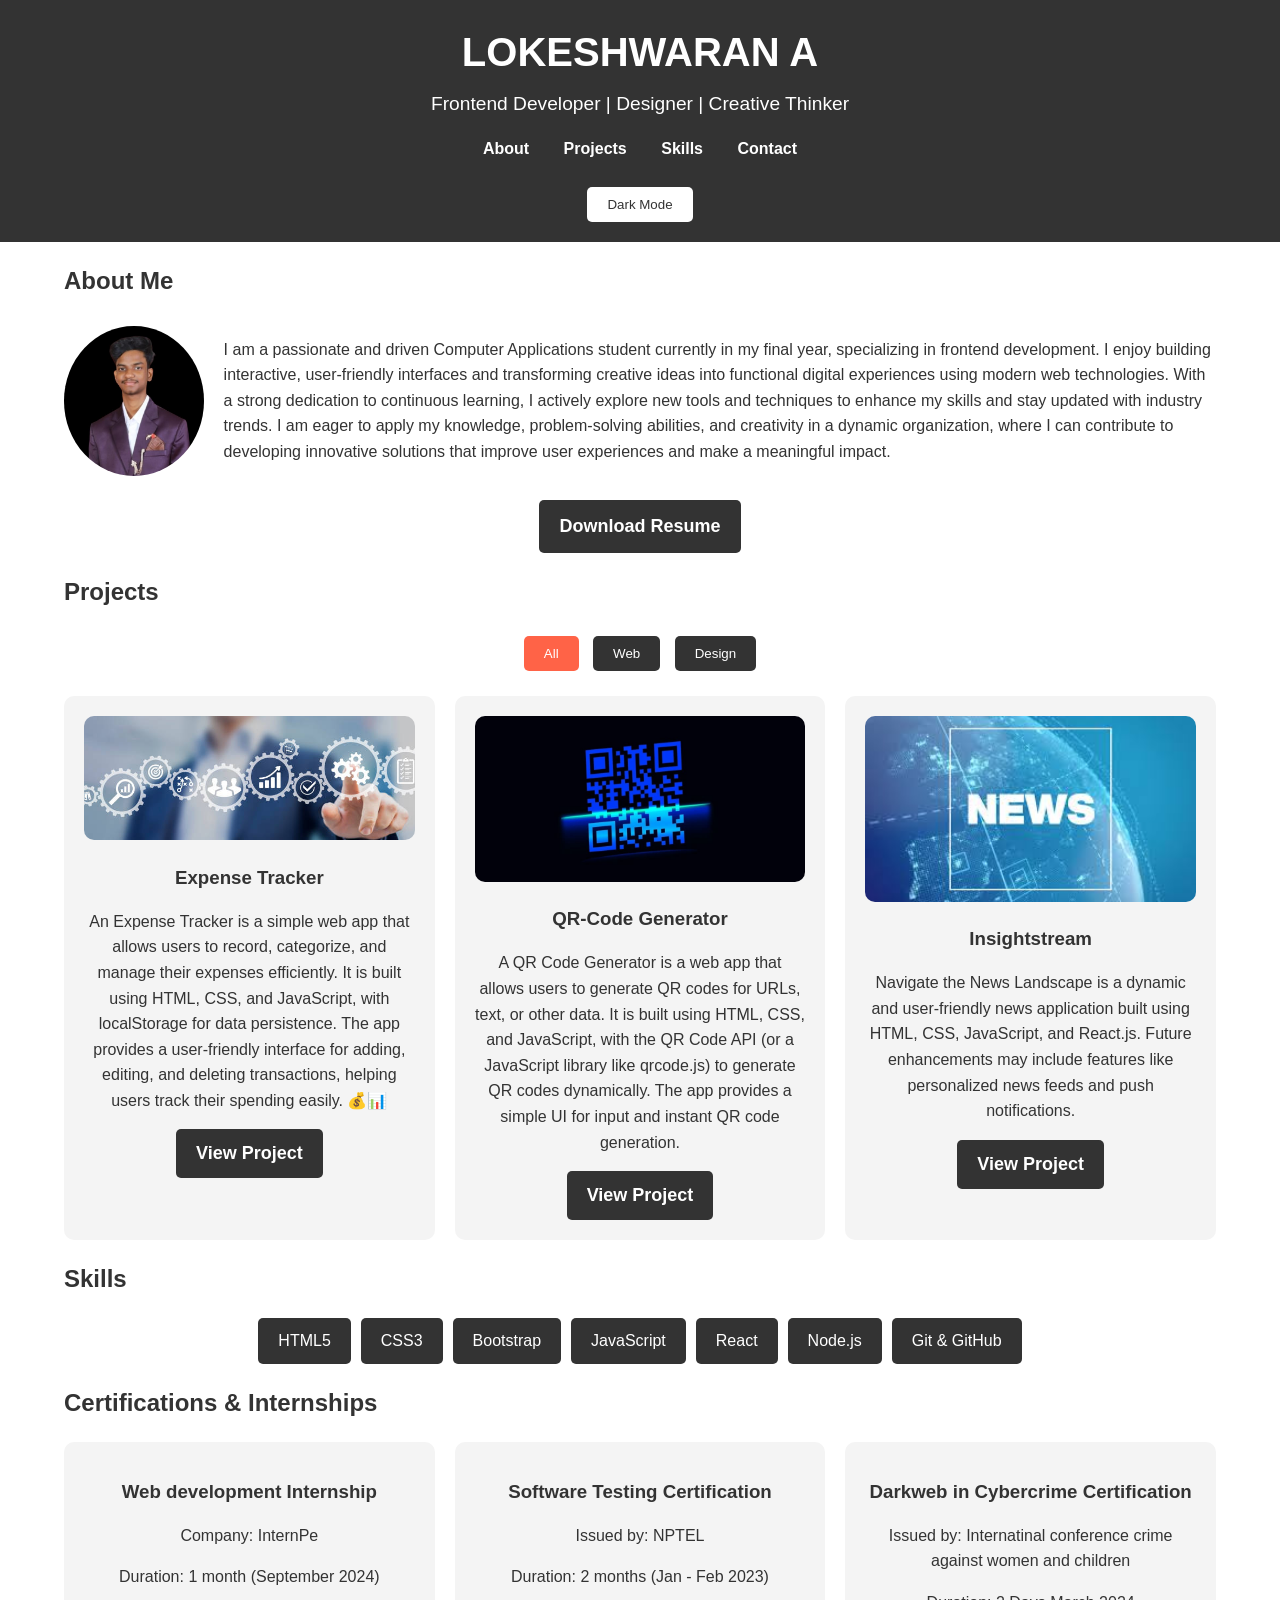
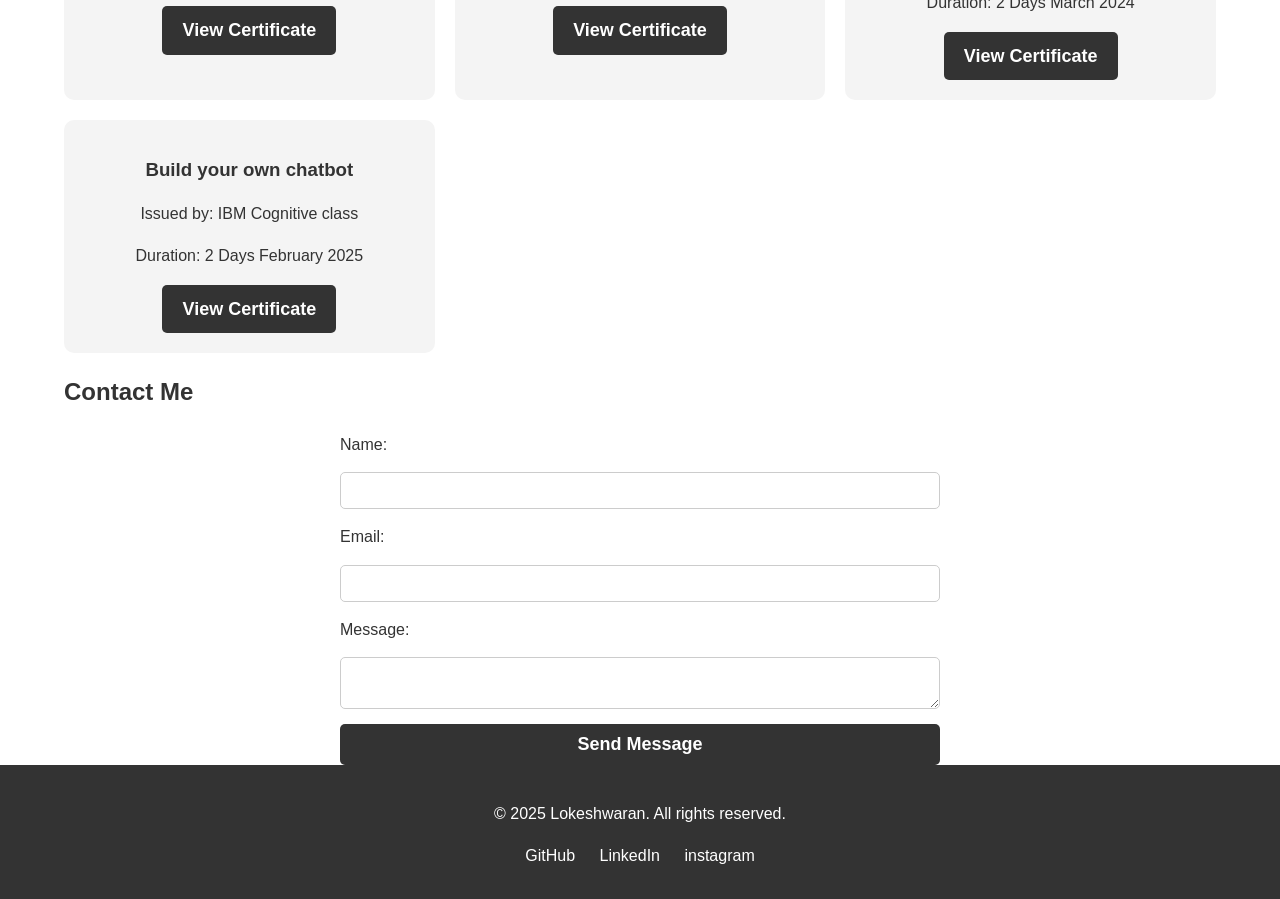
==== personal portfolio/index.html @ 27ce7e11 "Add files via upload" ====
<!DOCTYPE html>
<html lang="en">
<head>
  <meta charset="UTF-8">
  <meta name="viewport" content="width=device-width, initial-scale=1.0">
  <meta name="description" content="Your Name - Web Developer Portfolio">
  <meta name="keywords" content="web developer, portfolio, HTML, CSS, JavaScript">
  <meta name="author" content="Your Name">
  <title>Lokeshwaran - Portfolio</title>
  <link rel="icon" type="image/x-icon" href="assets/images/favicon.png">
  <link rel="stylesheet" href="style.css">
</head>
<body>
  <!-- Skip Navigation Link -->
  <a href="#main" class="skip-link">Skip to Main Content</a>

  <!-- Header -->
  <header role="banner">
    <div class="container">
      <h1>LOKESHWARAN A</h1>
      <p class="pas">Frontend Developer | Designer | Creative Thinker</p>
      <nav role="navigation" aria-label="Main Navigation">
        <ul>
          <li><a href="#about">About</a></li>
          <li><a href="#projects">Projects</a></li>
          <li><a href="#skills">Skills</a></li>
          <li><a href="#contact">Contact</a></li>
        </ul>
      </nav>
      <button id="theme-toggle">Dark Mode</button>
    </div>
  </header>

  <!-- Main Content -->
  <main id="main" role="main">
    <!-- About Section -->
    <section id="about" aria-labelledby="about-heading">
      <div class="container">
        <h2 id="about-heading">About Me</h2>
        <div class="about-content">
          <img src="assets/images/profile.jpg" alt="Profile  Picture" class="profile-img">
          <p>
            I am a passionate and driven Computer Applications student currently in my final year, specializing in frontend development. 
            I enjoy building interactive, user-friendly interfaces and transforming creative ideas into functional digital experiences using modern web technologies.
             With a strong dedication to continuous learning, I actively explore new tools and techniques to enhance my skills and stay updated with industry trends. I am eager to apply my knowledge, problem-solving abilities, and creativity in a dynamic organization, where I can contribute to developing innovative solutions that improve user experiences and make a meaningful impact.
          </p>
        </div>
      </div>
    </section>

    <!-- Resume Button -->
    <div class="resume-button">
      <a href="assets/pdf/Lokeshwaran__Fresher.pdf" download="Your_Resume.pdf" class="btn">Download Resume</a>
  </div>

    <!-- Projects Section -->
    <section id="projects" aria-labelledby="projects-heading">
      <div class="container">
        <h2 id="projects-heading">Projects</h2>
        <div class="filter-buttons">
          <button data-filter="all" class="active">All</button>
          <button data-filter="web">Web</button>
          <button data-filter="design">Design</button>
        </div>
        <div class="project-grid">
          <article class="project-card" data-category="web">
            <img src="assets/images/project1.jpg" alt="Project 1 Screenshot">
            <h3>Expense Tracker</h3>
            <p>An Expense Tracker is a simple web app that allows users to record, categorize, and manage their expenses efficiently. It is built using HTML, CSS, and JavaScript, with localStorage for data persistence. 
                The app provides a user-friendly interface for adding, editing, and deleting transactions, helping users track their spending easily. 💰📊</p>
            <a href="https://ex2pensetracker.netlify.app/" class="btn">View Project</a>
          </article>
          <article class="project-card" data-category="design">
            <img src="assets/images/project2.jpg" alt="Project 2 Screenshot">
            <h3>QR-Code Generator</h3>
            <p>A QR Code Generator is a web app that allows users to generate QR codes for URLs, text, or other data. It is built using HTML, CSS, and JavaScript, with the QR Code API (or a JavaScript library like qrcode.js) to generate QR codes dynamically. 
                The app provides a simple UI for input and instant QR code generation.</p>
            <a href="https://qr3codegenerator.netlify.app/" class="btn">View Project</a>
          </article>
          <article class="project-card" data-category="design">
            <img src="assets/images/project3.jpg" alt="Project 3 Screenshot">
            <h3>Insightstream</h3>
            <p>Navigate the News Landscape is a dynamic and user-friendly news application built using HTML, CSS, JavaScript, and React.js.
              Future enhancements may include features like personalized news feeds and push notifications.</p>
            <a href="https://global3news.netlify.app/" class="btn">View Project</a>
          </article>
          <!-- Add more project cards -->
        </div>
      </div>
    </section>

    <!-- Skills Section -->
    <section id="skills" aria-labelledby="skills-heading">
      <div class="container">
        <h2 id="skills-heading">Skills</h2>
        <ul class="skills-list">
          <li>HTML5</li>
          <li>CSS3</li>
          <li>Bootstrap</li>
          <li>JavaScript</li>
          <li>React</li>
          <li>Node.js</li>
          <li>Git & GitHub</li>
        </ul>
      </div>
    </section>

    <!-- Certifications Section -->
    <section id="certifications" aria-labelledby="certifications-heading">
      <div class="container">
        <h2 id="certifications-heading">Certifications & Internships</h2>
        <div class="certifications-grid">
          <div class="certification-card">
            <h3>Web development Internship</h3>
            <p>Company: InternPe</p>
            <p>Duration: 1 month (September 2024)</p>
            <a href="assets/images/intern.jpg" class="btn">View Certificate</a>
          </div>
          <div class="certification-card">
            <h3>Software Testing Certification</h3>
            <p>Issued by: NPTEL </p>
            <p>Duration: 2 months (Jan - Feb 2023)</p>
            <a href="assets/images/nptel.jpg" class="btn">View Certificate</a>
          </div>
          <div class="certification-card">
            <h3>Darkweb in Cybercrime Certification</h3>
            <p>Issued by: Internatinal conference crime against women and children </p>
            <p>Duration: 2 Days March 2024</p>
            <a href="assets/images/conference.jpg" class="btn">View Certificate</a>
          </div>
          <div class="certification-card">
            <h3>Build your own chatbot</h3>
            <p>Issued by: IBM Cognitive class </p>
            <p>Duration: 2 Days February 2025</p>
            <a href="assets/images/ibm.jpg" class="btn">View Certificate</a>
          </div>
           <!-- Add more certification/internship cards -->
        </div>
      </div>
    </section>

    <!-- Contact Section -->
    <section id="contact" aria-labelledby="contact-heading">
      <div class="container">
        <h2 id="contact-heading">Contact Me</h2>
        <form id="contact-form" aria-labelledby="contact-form-heading" action="https://formspree.io/f/mqaeykad" method="post">
          <label for="name">Name:</label>
          <input type="text" id="name" name="name" aria-required="true" required>
          
          <label for="email">Email:</label>
          <input type="email" id="email" name="email" aria-required="true" required>
          
          <label for="message">Message:</label>
          <textarea id="message" name="message" aria-required="true" required></textarea>
          
          <button type="submit" class="btn">Send Message</button>
        </form>
        <div aria-live="polite" id="form-message"></div>
      </div>
    </section>
  </main>

  <!-- Footer -->
  <footer role="contentinfo">
    <div class="container">
      <p>&copy; 2025 Lokeshwaran. All rights reserved.</p>
      <ul class="social-links">
        <li><a href="https://github.com/Loke-1402/Projects" target="_blank" aria-label="GitHub">GitHub</a></li>
        <li><a href="https://www.linkedin.com/in/lokeshwaran-a-011b98288" target="_blank" aria-label="LinkedIn">LinkedIn</a></li>
        <li><a href="https://www.instagram.com/.loke..1402._?utm_source=qr&igsh=MWc1ZHZyeHVxN2luZw==" target="_blank" aria-label="Instagram">instagram</a></li>
      </ul>
    </div>
  </footer>

  <script src="script.js"></script>
</body>
</html>
---- personal portfolio/style.css ----
/* General Styles */
body {
    font-family: 'Arial', sans-serif;
    line-height: 1.6;
    margin: 0;
    padding: 0;
    color: #333;
    user-select: none;
    background-color: #fff;
  }

  .pas:hover{
    color:#ff6347;

  }
/* Filter Buttons */
.filter-buttons {
  text-align: center;
  margin-bottom: 20px;
}

.filter-buttons button {
  background: #333;
  color: #fff;
  border: none;
  padding: 10px 20px;
  margin: 5px;
  border-radius: 5px;
  cursor: pointer;
  transition: background 0.3s ease, transform 0.3s ease;
}

.filter-buttons button.active {
  background: #ff6347; /* Active button color */
}

.filter-buttons button:hover {
  background: #ff6347; /* Hover color */
  transform: translateY(-2px); /* Lift effect on hover */
}

.filter-buttons button:focus {
  outline: none;
  box-shadow: 0 0 0 3px rgba(255, 99, 71, 0.5); /* Focus outline */
}  
  .container {
    width: 90%;
    max-width: 1200px;
    margin: 0 auto;
  }
  
  /* Skip Navigation Link */
  .skip-link {
    position: absolute;
    top: -40px;
    left: 0;
    background: #333;
    color: #fff;
    padding: 8px;
    z-index: 100;
    transition: top 0.3s ease;
  }
  
  .skip-link:focus {
    top: 0;
  }
  
  /* Header */
  header {
    background: #333;
    color: #fff;
    padding: 20px 0;
    text-align: center;
  }
  
  header h1 {
    margin: 0;
    font-size: 2.5rem;
  }
  
  header p {
    margin: 5px 0;
    font-size: 1.2rem;
  }
  
  header nav ul {
    list-style: none;
    padding: 0;
  }
  
  header nav ul li {
    display: inline;
    margin: 0 15px;
  }
  
  header nav ul li a {
    color: #fff;
    text-decoration: none;
    font-weight: bold;
    transition: color 0.3s ease;
  }
  
  header nav ul li a:hover {
    color: #ff6347; /* Tomato color */
  }
  
  /* Dark Mode Toggle Button */
  #theme-toggle {
    background: #fff;
    color: #333;
    border: none;
    padding: 10px 20px;
    margin-top: 10px;
    border-radius: 5px;
    cursor: pointer;
    transition: background 0.3s ease, color 0.3s ease;
  }
  
  #theme-toggle:hover {
    background: #ff6347;
    color: #fff;
  }
  
  /* Sections */
  .section {
    padding: 60px 0;
  }
  
  .section h2 {
    text-align: center;
    margin-bottom: 40px;
    font-size: 2rem;
  }
  
  /* About Section */
  .about-content {
    display: flex;
    align-items: center;
    gap: 20px;
  }

  #about-heading:hover{
    color: #ff6347;
  }
  
  .profile-img {
    width: 150px;
    height: 150px;
    border-radius: 50%;
    object-fit: cover;
    transition: transform 0.3s ease;
  }
  
  .profile-img:hover {
    transform: scale(1.1); /* Zoom effect on hover */
  }

  /* Resume Button Styling */
.resume-button {
  text-align: center;
  margin-top: 20px;
}

.btn {
  display: inline-block;
  padding: 12px 20px;
  font-size: 18px;
  color: white;
  background: #333;
  text-decoration: none;
  border-radius: 5px;
  transition: 0.3s;
  font-weight: bold;
}

.btn:hover {
  background: #ff6347;
}

  /* Projects Section */
  .project-grid {
    display: grid;
    grid-template-columns: repeat(auto-fit, minmax(300px, 1fr));
    gap: 20px;
  }
  
  #projects-heading:hover{
    color: #ff6347;
  }
  .project-card {
    background: #f4f4f4;
    padding: 20px;
    border-radius: 10px;
    text-align: center;
    transition: transform 0.3s ease, box-shadow 0.3s ease;
  }
  
  .project-card:hover {
    transform: translateY(-10px); /* Lift effect on hover */
    box-shadow: 0 10px 20px rgba(0, 0, 0, 0.1);
  }
  
  .project-card img {
    width: 100%;
    border-radius: 10px;
  }
  
  .project-card h3 {
    margin: 15px 0;
  }
  
  .project-card .btn {
    display: inline-block;
    padding: 10px 20px;
    background: #333;
    color: #ffffff;
    text-decoration: none;
    border-radius: 5px;
    transition: background 0.3s ease;
  }
  
  .project-card .btn:hover {
    background: #ff6347; /* Tomato color */
  }

  /* Skills Section */
  .skills-list {
    list-style: none;
    padding: 0;
    display: flex;
    justify-content: center;
    flex-wrap: wrap;
    gap: 10px;
  }
  
  #skills-heading:hover{
    color: #ff6347;
  }
  
  .skills-list li {
    background: #333;
    color: #fff;
    padding: 10px 20px;
    border-radius: 5px;
    transition: background 0.3s ease;
  }
  
  .skills-list li:hover {
    background: #ff6347; /* Tomato color */
  }
  
/* Certifications Section */
.certifications-grid {
  display: grid;
  grid-template-columns: repeat(auto-fit, minmax(300px, 1fr));
  gap: 20px;
}

.certification-card {
  background: #f4f4f4;
  padding: 20px;
  border-radius: 10px;
  text-align: center;
  transition: transform 0.3s ease, box-shadow 0.3s ease;
}

.certification-card:hover {
  transform: translateY(-10px); /* Lift effect on hover */
  box-shadow: 0 10px 20px rgba(0, 0, 0, 0.1);
}

#certifications-heading:hover{
  color: #ff6347;
}

.certification-card h3 {
  margin: 15px 0;
}

.certification-card .btn {
  display: inline-block;
  padding: 10px 20px;
  background: #333;
  color: #ffffff;
  text-decoration: none;
  border-radius: 5px;
  transition: background 0.3s ease;
}

.certification-card .btn:hover {
  background: #ff6347; /* Tomato color */
}

  /* Contact Section */
  #contact-form {
    display: flex;
    flex-direction: column;
    gap: 15px;
    max-width: 600px;
    margin: 0 auto;
  }
  
  #contact-heading:hover{
    color: #ff6347;
  }

  #contact-form input,
  #contact-form textarea {
    padding: 10px;
    border: 1px solid #ccc;
    border-radius: 5px;
    transition: border-color 0.3s ease;
  }
  
  #contact-form input:focus,
  #contact-form textarea:focus {
    border-color: #ff6347; /* Tomato color */
    outline: none;
  }
  
  #contact-form button {
    background: #333;
    color: #fff;
    border: none;
    padding: 10px 20px;
    border-radius: 5px;
    cursor: pointer;
    transition: background 0.3s ease;
  }
  
  #contact-form button:hover {
    background: #ff6347; /* Tomato color */
  }
  
  /* Footer */
  footer {
    background: #333;
    color: #fff;
    text-align: center;
    padding: 20px 0;
  }
  
  footer .social-links {
    list-style: none;
    padding: 0;
    margin: 10px 0;
  }
  
  footer .social-links li {
    display: inline;
    margin: 0 10px;
  }
  
  footer .social-links li a {
    color: #fff;
    text-decoration: none;
    transition: color 0.3s ease;
  }
  
  footer .social-links li a:hover {
    color: #ff6347; /* Tomato color */
  }
  
  /* Dark Mode Styles */
  body.dark-mode {
    background-color: #121212;
    color: #ffffff;
  }
  
  body.dark-mode header,
  body.dark-mode footer {
    background-color: #1f1f1f;
  }
  
  body.dark-mode .project-card {
    background-color: #2c2c2c;
    color: #ffffff;
  }
  
  body.dark-mode .certification-card {
    background-color: #2c2c2c;
    color: #ffffff;
  }
  
  body.dark-mode .btn {
    background-color: #ff6347;
    color: #ffffff;
  }
  
  /* Media Queries for Responsiveness */
  @media (max-width: 768px) {
    header nav ul li {
      display: block;
      margin: 10px 0;
    }
  
    .about-content {
      flex-direction: column;
      text-align: center;
    }
  
    .project-grid {
      grid-template-columns: 1fr;
    }
  
    .skills-list {
      flex-direction: column;
      align-items: center;
    }
  }
  
  @media (max-width: 480px) {
    header h1 {
      font-size: 2rem;
    }
  
    header p {
      font-size: 1rem;
    }
  
    .section h2 {
      font-size: 1.5rem;
    }
  
    .profile-img {
      width: 120px;
      height: 120px;
    }
  
    .project-card .btn {
      padding: 8px 16px;
    }
  
    #contact-form input,
    #contact-form textarea {
      padding: 8px;
    }
  
    #contact-form button {
      padding: 8px 16px;
    }
  }
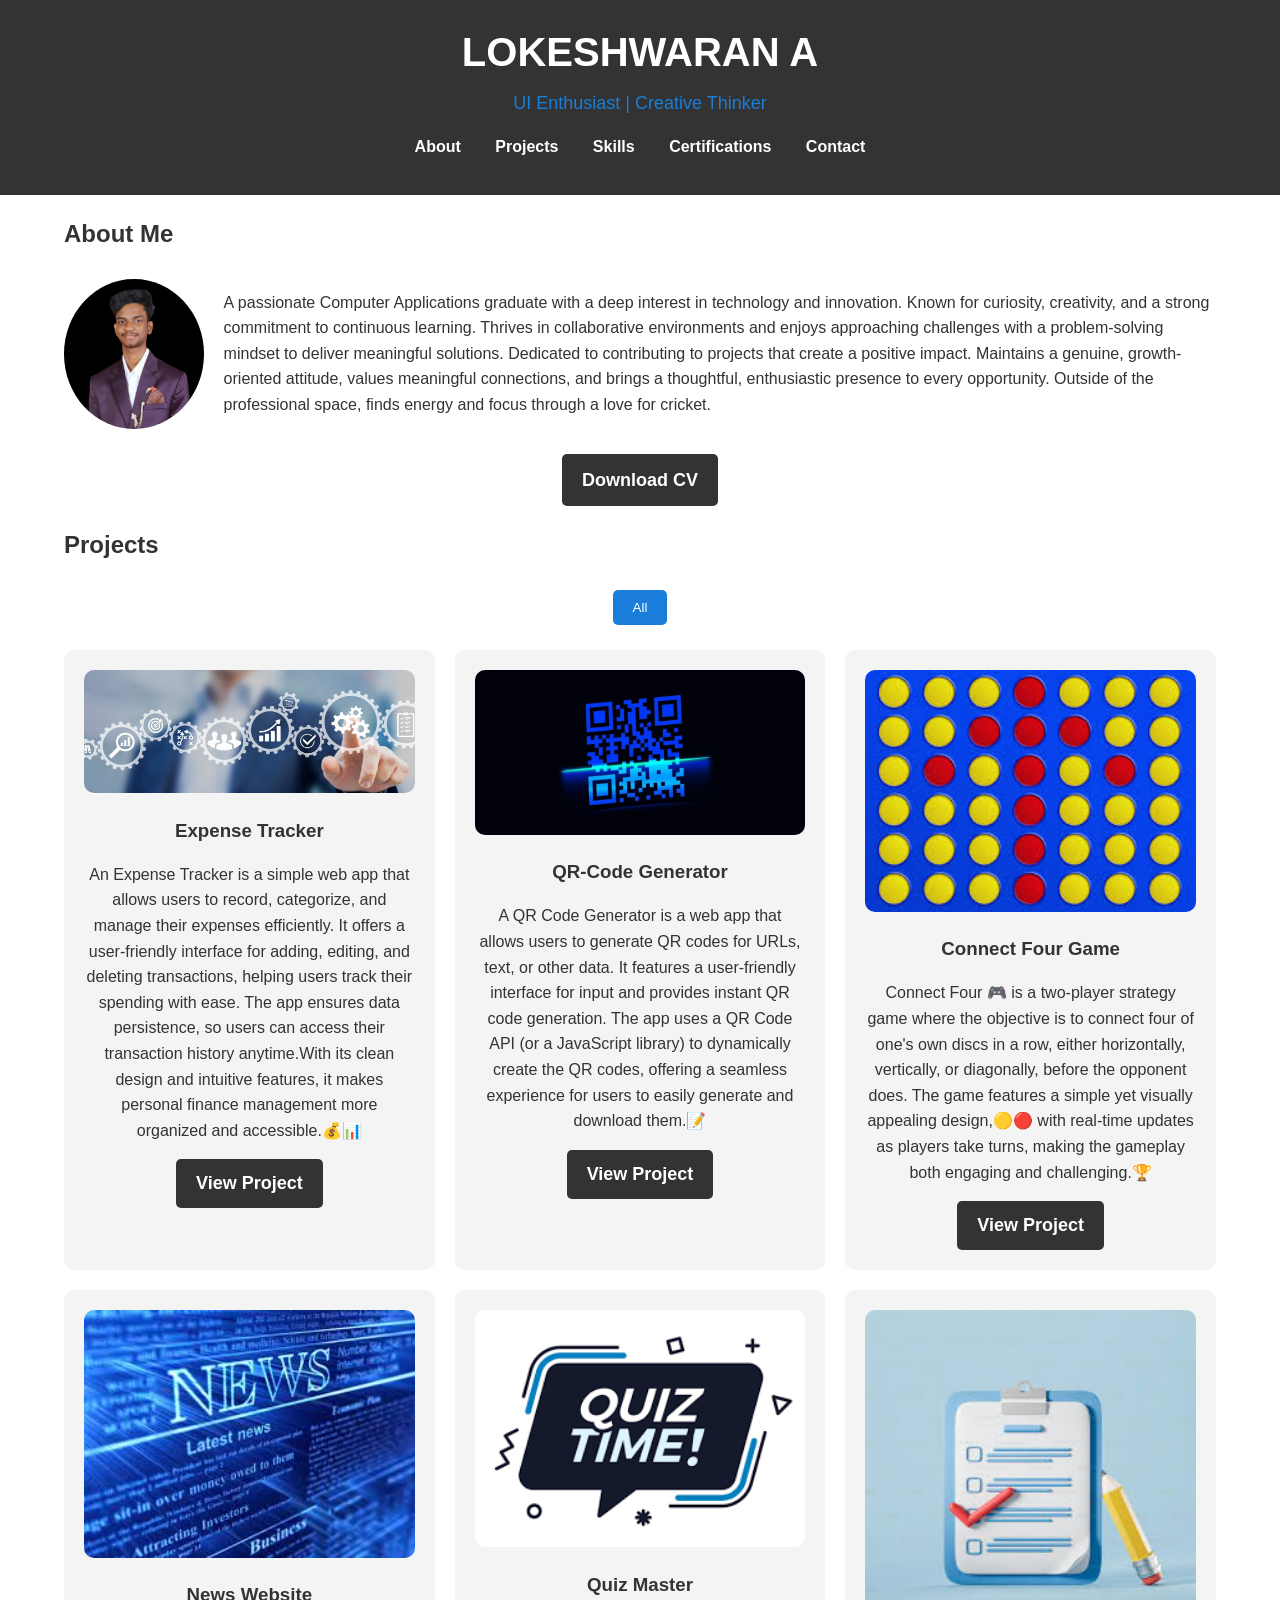
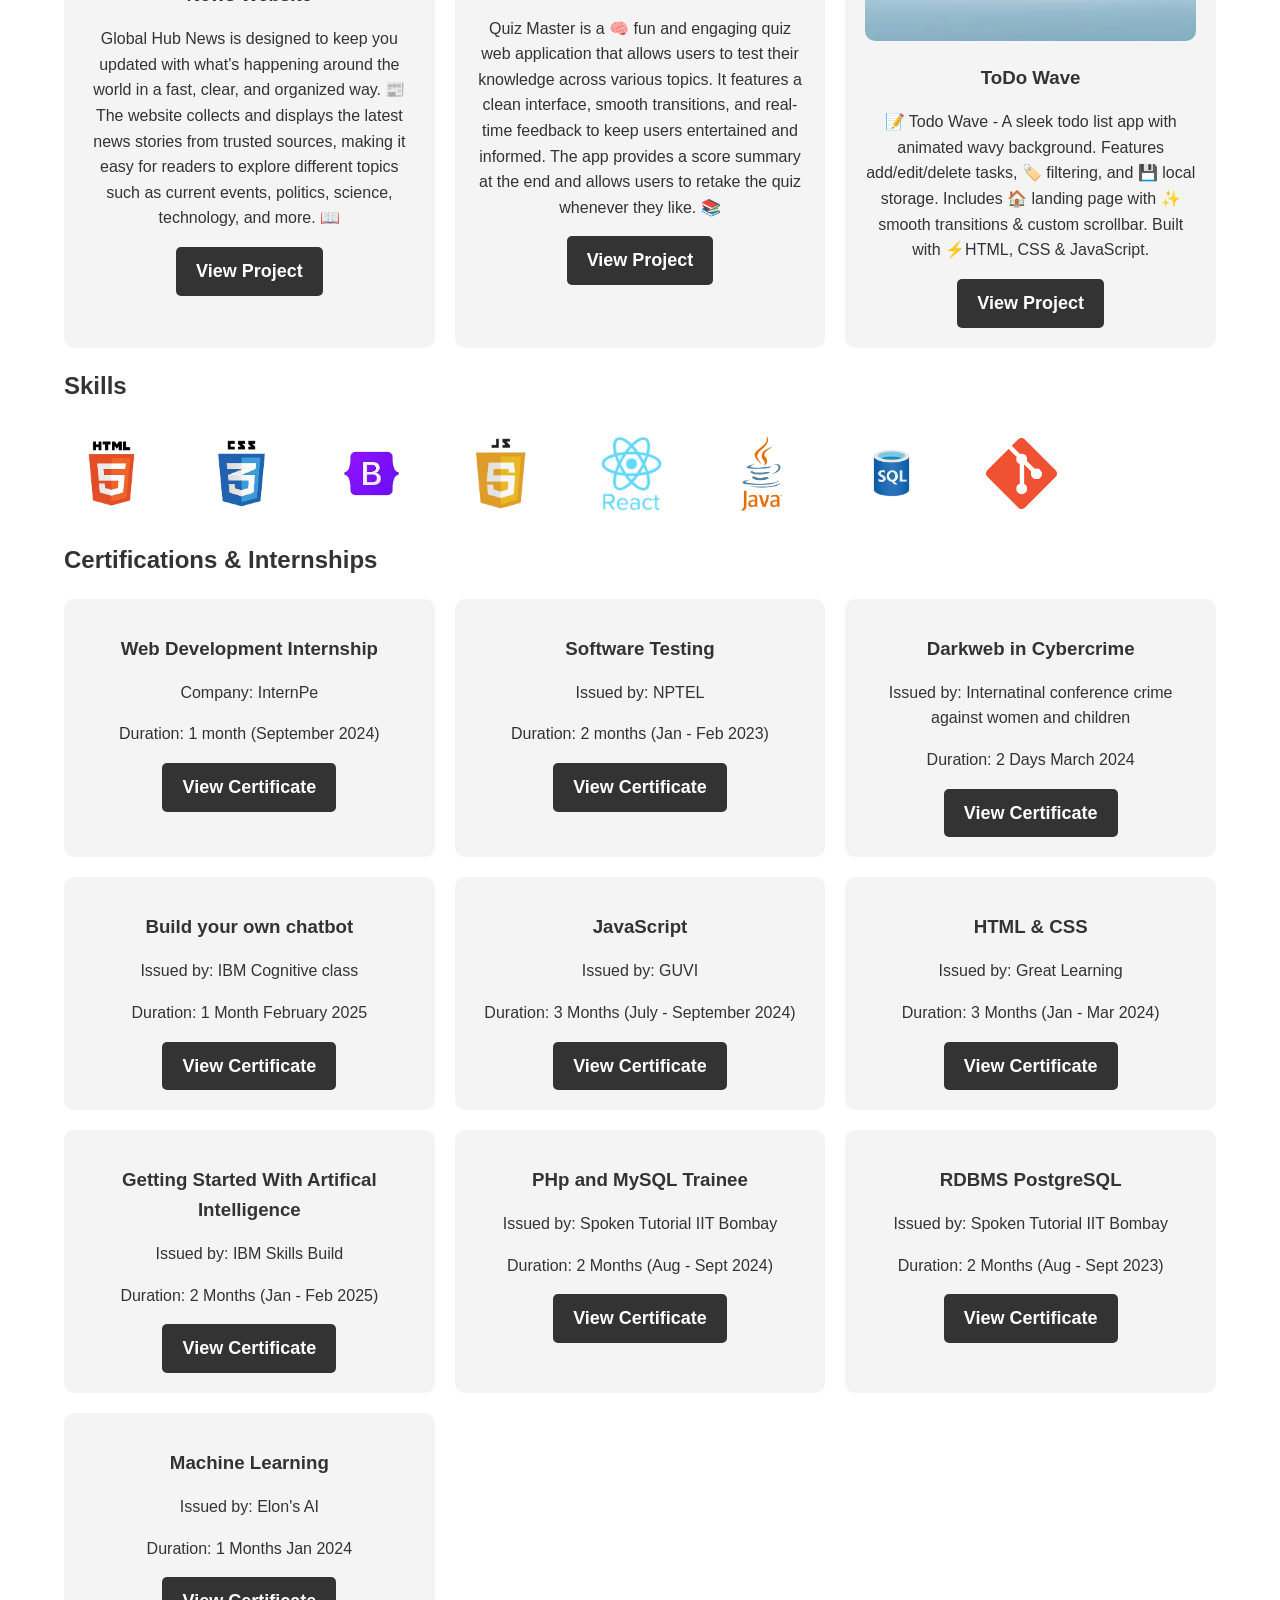
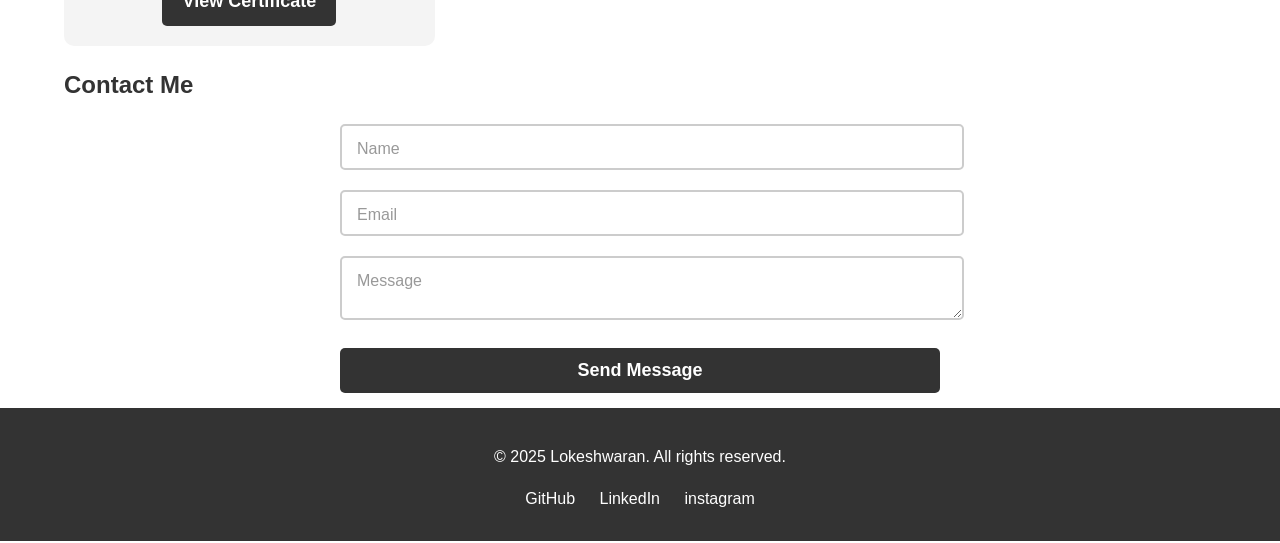
==== commit b575751a: "Add files via upload" ====
--- a/personal portfolio/index.html
+++ b/personal portfolio/index.html
@@ -9,8 +9,11 @@
   <title>Lokeshwaran - Portfolio</title>
   <link rel="icon" type="image/x-icon" href="assets/images/favicon.png">
   <link rel="stylesheet" href="style.css">
+  <link rel="preload" href="style.css" as="style">
+  <link rel="preload" href="main.js" as="script">
 </head>
 <body>
+  
   <!-- Skip Navigation Link -->
   <a href="#main" class="skip-link">Skip to Main Content</a>
 
@@ -18,16 +21,17 @@
   <header role="banner">
     <div class="container">
       <h1>LOKESHWARAN A</h1>
-      <p class="pas">Frontend Developer | Designer | Creative Thinker</p>
+      <p class="pas active">UI Enthusiast | Creative Thinker</p>
       <nav role="navigation" aria-label="Main Navigation">
         <ul>
           <li><a href="#about">About</a></li>
           <li><a href="#projects">Projects</a></li>
           <li><a href="#skills">Skills</a></li>
+          <li><a href="#certifications">Certifications</a></li>
           <li><a href="#contact">Contact</a></li>
         </ul>
       </nav>
-      <button id="theme-toggle">Dark Mode</button>
+      <!-- <button id="theme-toggle">Dark Mode</button> -->
     </div>
   </header>
 
@@ -40,17 +44,16 @@
         <div class="about-content">
           <img src="assets/images/profile.jpg" alt="Profile  Picture" class="profile-img">
           <p>
-            I am a passionate and driven Computer Applications student currently in my final year, specializing in frontend development. 
-            I enjoy building interactive, user-friendly interfaces and transforming creative ideas into functional digital experiences using modern web technologies.
-             With a strong dedication to continuous learning, I actively explore new tools and techniques to enhance my skills and stay updated with industry trends. I am eager to apply my knowledge, problem-solving abilities, and creativity in a dynamic organization, where I can contribute to developing innovative solutions that improve user experiences and make a meaningful impact.
-          </p>
+            A passionate Computer Applications graduate with a deep interest in technology and innovation. 
+            Known for curiosity, creativity, and a strong commitment to continuous learning. Thrives in collaborative environments and enjoys approaching challenges with a problem-solving mindset to deliver meaningful solutions. Dedicated to contributing to projects that create a positive impact. Maintains a genuine, growth-oriented attitude, values meaningful connections, and brings a thoughtful, enthusiastic presence to every opportunity. 
+            Outside of the professional space, finds energy and focus through a love for cricket.
         </div>
       </div>
     </section>
 
     <!-- Resume Button -->
     <div class="resume-button">
-      <a href="assets/pdf/Lokeshwaran__Fresher.pdf" download="Your_Resume.pdf" class="btn">Download Resume</a>
+      <a href="assets/pdf/Lokeshwaran-Resume.pdf" download="Lokeshwaran_resume.pdf" class="btn">Download CV</a>
   </div>
 
     <!-- Projects Section -->
@@ -59,51 +62,79 @@
         <h2 id="projects-heading">Projects</h2>
         <div class="filter-buttons">
           <button data-filter="all" class="active">All</button>
-          <button data-filter="web">Web</button>
-          <button data-filter="design">Design</button>
+          <!-- <button data-filter="web">Web</button>
+          <button data-filter="design">Design</button> -->
         </div>
         <div class="project-grid">
           <article class="project-card" data-category="web">
             <img src="assets/images/project1.jpg" alt="Project 1 Screenshot">
             <h3>Expense Tracker</h3>
-            <p>An Expense Tracker is a simple web app that allows users to record, categorize, and manage their expenses efficiently. It is built using HTML, CSS, and JavaScript, with localStorage for data persistence. 
-                The app provides a user-friendly interface for adding, editing, and deleting transactions, helping users track their spending easily. 💰📊</p>
-            <a href="https://ex2pensetracker.netlify.app/" class="btn">View Project</a>
+            <p>An Expense Tracker is a simple web app that allows users to record, categorize, and manage their expenses efficiently. 
+              It offers a user-friendly interface for adding, editing, and deleting transactions, helping users track their spending with ease. 
+              The app ensures data persistence, so users can access their transaction history anytime.With its clean design and intuitive features, 
+              it makes personal finance management more organized and accessible.💰📊</p>
+            <a href="https://exp2ensetracker.netlify.app/" class="btn">View Project</a>
           </article>
           <article class="project-card" data-category="design">
             <img src="assets/images/project2.jpg" alt="Project 2 Screenshot">
             <h3>QR-Code Generator</h3>
-            <p>A QR Code Generator is a web app that allows users to generate QR codes for URLs, text, or other data. It is built using HTML, CSS, and JavaScript, with the QR Code API (or a JavaScript library like qrcode.js) to generate QR codes dynamically. 
-                The app provides a simple UI for input and instant QR code generation.</p>
+            <p>A QR Code Generator is a web app that allows users to generate QR codes for URLs, text, or other data. 
+              It features a user-friendly interface for input and provides instant QR code generation. 
+              The app uses a QR Code API (or a JavaScript library) to dynamically create the QR codes, offering a seamless experience for users to easily generate and download them.📝</p>
             <a href="https://qr3codegenerator.netlify.app/" class="btn">View Project</a>
           </article>
           <article class="project-card" data-category="design">
-            <img src="assets/images/project3.jpg" alt="Project 3 Screenshot">
-            <h3>Insightstream</h3>
-            <p>Navigate the News Landscape is a dynamic and user-friendly news application built using HTML, CSS, JavaScript, and React.js.
-              Future enhancements may include features like personalized news feeds and push notifications.</p>
-            <a href="https://global3news.netlify.app/" class="btn">View Project</a>
+             <img src="assets/images/project3.jpg" alt="Project 3 Screenshot">
+            <h3>Connect Four Game</h3>
+            <p>Connect Four  🎮 is a two-player strategy game where the objective is to connect four of one's own discs in a row, either horizontally, vertically, or diagonally, before the opponent does. 
+              The game features a simple yet visually appealing design,🟡🔴  with real-time updates as players take turns, 
+              making the gameplay both engaging and challenging.🏆</p>
+            <a href="https://connect6game.netlify.app/" class="btn">View Project</a>
           </article>
+          <article class="project-card" data-category="design">
+            <img src="assets/images/project4.jpg" alt="Project 4 Screenshot">
+           <h3>News Website</h3>
+           <p>Global Hub News is designed to keep you updated with what’s happening around the world in a fast, clear, and organized way. 
+            📰 The website collects and displays the latest news stories from trusted sources, making it easy for readers to explore different topics such as current events, politics, science, technology, and more. 📖 </p>
+           <a href="https://newsgwebsite.netlify.app/" class="btn">View Project</a>
+         </article> 
+         <article class="project-card" data-category="design">
+          <img src="assets/images/project5.png"alt="Project 5 Screenshot">
+         <h3>Quiz Master</h3>
+         <p>Quiz Master is a 🧠 fun and engaging quiz web application that allows users to test their knowledge across various topics. It features a clean interface, smooth transitions, and real-time feedback to keep users entertained and informed. 
+          The app provides a score summary at the end and allows users to retake the quiz whenever they like. 📚</p>
+         <a href="https://quizwbsite.netlify.app/" class="btn">View Project</a>
+       </article> 
+       <article class="project-card" data-category="design">
+        <img src="assets/images/project6.jpg"alt="Project 6 Screenshot">
+       <h3>ToDo Wave</h3>
+       <p>📝 Todo Wave - A sleek todo list app with animated wavy background. Features add/edit/delete tasks, 🏷️ filtering, and 💾 local storage. Includes 🏠 landing page with ✨ smooth transitions & custom scrollbar. 
+        Built with ⚡HTML, CSS & JavaScript.</p>
+       <a href="https://todo7list.netlify.app/" class="btn">View Project</a>
+     </article> 
           <!-- Add more project cards -->
         </div>
       </div>
     </section>
 
     <!-- Skills Section -->
+     
     <section id="skills" aria-labelledby="skills-heading">
       <div class="container">
         <h2 id="skills-heading">Skills</h2>
         <ul class="skills-list">
-          <li>HTML5</li>
-          <li>CSS3</li>
-          <li>Bootstrap</li>
-          <li>JavaScript</li>
-          <li>React</li>
-          <li>Node.js</li>
-          <li>Git & GitHub</li>
+          <li><img src="assets/images/html5-logo.png" alt="HTML5 Logo" class="skill-logo"></li>
+          <li><img src="assets/images/css3-logo.png" alt="CSS3 Logo" class="skill-logo"></li>
+          <li><img src="assets/images/bootstrap-logo.png" alt="Bootstrap Logo" class="skill-logo"></li>
+          <li><img src="assets/images/javascript-logo.png" alt="JavaScript Logo" class="skill-logo"></li>
+          <li><img src="assets/images/react-logo.png" alt="React.js Logo" class="skill-logo"></li>
+          <li><img src="assets/images/java-logo.png" alt="Java Logo" class="skill-logo"></li>
+          <li><img src="assets/images/sql-logo.png" alt="SQL Logo" class="skill-logo"></li>
+          <li><img src="assets/images/git-logo.png" alt="Git Logo" class="skill-logo"></li>
         </ul>
       </div>
     </section>
+    
 
     <!-- Certifications Section -->
     <section id="certifications" aria-labelledby="certifications-heading">
@@ -111,19 +142,19 @@
         <h2 id="certifications-heading">Certifications & Internships</h2>
         <div class="certifications-grid">
           <div class="certification-card">
-            <h3>Web development Internship</h3>
+            <h3>Web Development Internship</h3>
             <p>Company: InternPe</p>
             <p>Duration: 1 month (September 2024)</p>
             <a href="assets/images/intern.jpg" class="btn">View Certificate</a>
           </div>
           <div class="certification-card">
-            <h3>Software Testing Certification</h3>
+            <h3>Software Testing</h3>
             <p>Issued by: NPTEL </p>
             <p>Duration: 2 months (Jan - Feb 2023)</p>
             <a href="assets/images/nptel.jpg" class="btn">View Certificate</a>
           </div>
           <div class="certification-card">
-            <h3>Darkweb in Cybercrime Certification</h3>
+            <h3>Darkweb in Cybercrime</h3>
             <p>Issued by: Internatinal conference crime against women and children </p>
             <p>Duration: 2 Days March 2024</p>
             <a href="assets/images/conference.jpg" class="btn">View Certificate</a>
@@ -131,8 +162,44 @@
           <div class="certification-card">
             <h3>Build your own chatbot</h3>
             <p>Issued by: IBM Cognitive class </p>
-            <p>Duration: 2 Days February 2025</p>
+            <p>Duration: 1 Month February 2025</p>
             <a href="assets/images/ibm.jpg" class="btn">View Certificate</a>
+          </div>
+          <div class="certification-card">
+            <h3>JavaScript</h3>
+            <p>Issued by: GUVI </p>
+            <p>Duration: 3 Months (July - September 2024)</p>
+            <a href="assets/images/Guvi.jpg" class="btn">View Certificate</a>
+          </div>
+          <div class="certification-card">
+            <h3>HTML & CSS</h3>
+            <p>Issued by: Great Learning</p>
+            <p>Duration: 3 Months (Jan - Mar 2024)</p>
+            <a href="assets/images/Greatlearn.jpg" class="btn">View Certificate</a>
+          </div>
+          <div class="certification-card">
+            <h3>Getting Started With Artifical Intelligence</h3>
+            <p>Issued by: IBM Skills Build</p>
+            <p>Duration: 2 Months (Jan - Feb 2025)</p>
+            <a href="assets/images/IBMskills.jpg" class="btn">View Certificate</a>
+          </div>
+          <div class="certification-card">
+            <h3>PHp and MySQL Trainee</h3>
+            <p>Issued by: Spoken Tutorial IIT Bombay </p>
+            <p>Duration: 2 Months (Aug - Sept 2024)</p>
+            <a href="assets/images/IIT bombay project.jpg" class="btn">View Certificate</a>
+          </div>
+          <div class="certification-card">
+            <h3>RDBMS PostgreSQL</h3>
+            <p>Issued by: Spoken Tutorial IIT Bombay</p>
+            <p>Duration: 2 Months (Aug - Sept 2023)</p>
+            <a href="assets/images/Bombay ST.jpg" class="btn">View Certificate</a>
+          </div>
+          <div class="certification-card">
+            <h3>Machine Learning </h3>
+            <p>Issued by: Elon's AI</p>
+            <p>Duration: 1 Months Jan 2024</p>
+            <a href="assets/images/Machine learning.jpg" class="btn">View Certificate</a>
           </div>
            <!-- Add more certification/internship cards -->
         </div>
@@ -143,21 +210,30 @@
     <section id="contact" aria-labelledby="contact-heading">
       <div class="container">
         <h2 id="contact-heading">Contact Me</h2>
-        <form id="contact-form" aria-labelledby="contact-form-heading" action="https://formspree.io/f/mqaeykad" method="post">
-          <label for="name">Name:</label>
-          <input type="text" id="name" name="name" aria-required="true" required>
+        <form id="contact-form" action="https://formspree.io/f/mqaeykad" method="post">
           
-          <label for="email">Email:</label>
-          <input type="email" id="email" name="email" aria-required="true" required>
+          <div class="form-group">
+            <input type="text" id="name" name="name" required placeholder=" ">
+            <label for="name">Name</label>
+          </div>
           
-          <label for="message">Message:</label>
-          <textarea id="message" name="message" aria-required="true" required></textarea>
+          <div class="form-group">
+            <input type="email" id="email" name="email" required placeholder=" ">
+            <label for="email">Email</label>
+          </div>
           
+          <div class="form-group">
+            <textarea id="message" name="message" required placeholder=" "></textarea>
+            <label for="message">Message</label>
+          </div>
+    
           <button type="submit" class="btn">Send Message</button>
         </form>
+    
         <div aria-live="polite" id="form-message"></div>
       </div>
     </section>
+    
   </main>
 
   <!-- Footer -->
--- a/personal portfolio/style.css
+++ b/personal portfolio/style.css
@@ -1,3 +1,30 @@
+/* Smooth transition and scroll */
+
+* {
+  transition: all 0.4s ease;
+  scroll-behavior: smooth;
+}
+
+/* Scrollbar Style */
+::-webkit-scrollbar {
+  width: 10px;
+}
+
+::-webkit-scrollbar-track {
+  background: #f0f0f0;
+  border-radius: 10px;
+}
+
+::-webkit-scrollbar-thumb {
+  background: linear-gradient(180deg, #6a82fb, #fc5c7d); /* Blue to pinkish gradient */
+  border-radius: 10px;
+  border: 2px solid #f0f0f0;
+}
+
+::-webkit-scrollbar-thumb:hover {
+  background: linear-gradient(180deg, #3a8dff, #1d58d2); /* Darker blue gradient on hover */
+}
+
 /* General Styles */
 body {
     font-family: 'Arial', sans-serif;
@@ -9,10 +36,16 @@
     background-color: #fff;
   }
 
-  .pas:hover{
-    color:#ff6347;
-
-  }
+  .pas {
+    color: white;
+    font-size: 18px;
+    /* cursor: pointer; */
+  }
+
+  .active {
+    color: #1a7dda;
+  }
+
 /* Filter Buttons */
 .filter-buttons {
   text-align: center;
@@ -31,11 +64,11 @@
 }
 
 .filter-buttons button.active {
-  background: #ff6347; /* Active button color */
+  background: #1a7dda; /* Active button color */
 }
 
 .filter-buttons button:hover {
-  background: #ff6347; /* Hover color */
+  background: #1a7dda; /* Hover color */
   transform: translateY(-2px); /* Lift effect on hover */
 }
 
@@ -101,11 +134,11 @@
   }
   
   header nav ul li a:hover {
-    color: #ff6347; /* Tomato color */
+    color: #1a7dda; /* Tomato color */
   }
   
   /* Dark Mode Toggle Button */
-  #theme-toggle {
+  /* #theme-toggle {
     background: #fff;
     color: #333;
     border: none;
@@ -119,7 +152,7 @@
   #theme-toggle:hover {
     background: #ff6347;
     color: #fff;
-  }
+  } */
   
   /* Sections */
   .section {
@@ -138,10 +171,10 @@
     align-items: center;
     gap: 20px;
   }
-
+/* 
   #about-heading:hover{
-    color: #ff6347;
-  }
+    color: #fc8d7a;
+  } */
   
   .profile-img {
     width: 150px;
@@ -174,7 +207,7 @@
 }
 
 .btn:hover {
-  background: #ff6347;
+  background: #1a7dda;
 }
 
   /* Projects Section */
@@ -184,9 +217,10 @@
     gap: 20px;
   }
   
-  #projects-heading:hover{
-    color: #ff6347;
-  }
+  /* #projects-heading:hover{
+    color: #fc8d7a;
+  } */
+
   .project-card {
     background: #f4f4f4;
     padding: 20px;
@@ -220,33 +254,39 @@
   }
   
   .project-card .btn:hover {
-    background: #ff6347; /* Tomato color */
-  }
-
-  /* Skills Section */
+    background: #1a7dda; /* Tomato color */
+  }
+
+  .skill-logo {
+    width: 75px; /* Adjust this value to make the logo smaller or larger */
+    height: auto; /* Maintain the aspect ratio */
+    margin-right: 25px; /* Space between the logo and text */
+  }
   .skills-list {
-    list-style: none;
-    padding: 0;
+    list-style-type: none; /* Removes bullet points */
+    padding: 0; /* Removes default padding */
     display: flex;
-    justify-content: center;
-    flex-wrap: wrap;
-    gap: 10px;
-  }
-  
-  #skills-heading:hover{
-    color: #ff6347;
+    flex-direction: row; /* Aligns the list items vertically */
   }
   
   .skills-list li {
-    background: #333;
-    color: #fff;
-    padding: 10px 20px;
-    border-radius: 5px;
-    transition: background 0.3s ease;
-  }
-  
-  .skills-list li:hover {
-    background: #ff6347; /* Tomato color */
+    display: flex;
+    align-items: center;
+    margin-right: 10px; /* Optional: space between the list items */
+    padding: 10px;
+    border-radius: 8px;
+    transition: transform 0.3s ease;
+    cursor: pointer;
+  }
+
+  
+  /* #skills-heading:hover{
+    color: #fc8d7a;
+  } */
+  
+  .skills-list li:hover{
+    transform: scale(1.1);
+    background-color: #fff;
   }
   
 /* Certifications Section */
@@ -268,10 +308,10 @@
   transform: translateY(-10px); /* Lift effect on hover */
   box-shadow: 0 10px 20px rgba(0, 0, 0, 0.1);
 }
-
+/* 
 #certifications-heading:hover{
-  color: #ff6347;
-}
+  color: #fc8d7a;
+}  */
 
 .certification-card h3 {
   margin: 15px 0;
@@ -288,49 +328,91 @@
 }
 
 .certification-card .btn:hover {
-  background: #ff6347; /* Tomato color */
+  background: #1a7dda; /* Tomato color */
 }
 
   /* Contact Section */
-  #contact-form {
-    display: flex;
-    flex-direction: column;
-    gap: 15px;
-    max-width: 600px;
-    margin: 0 auto;
-  }
-  
-  #contact-heading:hover{
-    color: #ff6347;
-  }
-
-  #contact-form input,
-  #contact-form textarea {
-    padding: 10px;
-    border: 1px solid #ccc;
-    border-radius: 5px;
-    transition: border-color 0.3s ease;
-  }
-  
-  #contact-form input:focus,
-  #contact-form textarea:focus {
-    border-color: #ff6347; /* Tomato color */
-    outline: none;
-  }
-  
-  #contact-form button {
-    background: #333;
-    color: #fff;
-    border: none;
-    padding: 10px 20px;
-    border-radius: 5px;
-    cursor: pointer;
-    transition: background 0.3s ease;
-  }
-  
-  #contact-form button:hover {
-    background: #ff6347; /* Tomato color */
-  }
+ 
+#contact-form {
+  display: flex;
+  flex-direction: column;
+  gap: 20px;
+  max-width: 600px;
+  margin: 0 auto;
+}
+
+.form-group {
+  position: relative;
+  width: 100%;
+}
+
+.form-group input,
+.form-group textarea {
+  width: 100%;
+  padding: 12px 10px;
+  font-size: 16px;
+  border: 2px solid #ccc;
+  border-radius: 5px;
+  background: transparent;
+  outline: none;
+  transition: 0.3s ease all;
+}
+
+.form-group label {
+  position: absolute;
+  top: 12px;
+  left: 12px;
+  color: #999;
+  font-size: 16px;
+  background: #fff;
+  padding: 0 5px;
+  transition: 0.3s ease all;
+  pointer-events: none;
+}
+
+/* Floating effect: when input/textarea is focused or filled */
+.form-group input:focus + label,
+.form-group input:not(:placeholder-shown) + label,
+.form-group textarea:focus + label,
+.form-group textarea:not(:placeholder-shown) + label {
+  top: -10px;
+  left: 8px;
+  font-size: 12px;
+  color: #1a7dda; /* Tomato color */
+}
+
+/* Hover effect for form group */
+/* Hover effect for form group */
+.form-group:hover input,
+.form-group:hover textarea {
+  border-color: #1a7dda;
+}
+.form-group:hover label {
+  color: #1a7dda;
+}
+
+
+/* Button Style */
+#contact-form button {
+  background: #333;
+  color: #fff;
+  border: none;
+  padding: 12px 20px;
+  border-radius: 5px;
+  cursor: pointer;
+  transition: background 0.3s ease;
+}
+
+#contact-form button:hover {
+  background: #1a7dda; /* Tomato color */
+}
+
+/* Message after form submit */
+#form-message {
+  margin-top: 15px;
+  font-weight: bold;
+}
+
   
   /* Footer */
   footer {
@@ -358,7 +440,7 @@
   }
   
   footer .social-links li a:hover {
-    color: #ff6347; /* Tomato color */
+    color: #1a7dda; /* Tomato color */
   }
   
   /* Dark Mode Styles */
@@ -383,7 +465,7 @@
   }
   
   body.dark-mode .btn {
-    background-color: #ff6347;
+    background-color: #1a7dda;
     color: #ffffff;
   }
   
--- a/personal portfolio/style.css
+++ b/personal portfolio/style.css
@@ -1,3 +1,30 @@
+/* Smooth transition and scroll */
+
+* {
+  transition: all 0.4s ease;
+  scroll-behavior: smooth;
+}
+
+/* Scrollbar Style */
+::-webkit-scrollbar {
+  width: 10px;
+}
+
+::-webkit-scrollbar-track {
+  background: #f0f0f0;
+  border-radius: 10px;
+}
+
+::-webkit-scrollbar-thumb {
+  background: linear-gradient(180deg, #6a82fb, #fc5c7d); /* Blue to pinkish gradient */
+  border-radius: 10px;
+  border: 2px solid #f0f0f0;
+}
+
+::-webkit-scrollbar-thumb:hover {
+  background: linear-gradient(180deg, #3a8dff, #1d58d2); /* Darker blue gradient on hover */
+}
+
 /* General Styles */
 body {
     font-family: 'Arial', sans-serif;
@@ -9,10 +36,16 @@
     background-color: #fff;
   }
 
-  .pas:hover{
-    color:#ff6347;
-
-  }
+  .pas {
+    color: white;
+    font-size: 18px;
+    /* cursor: pointer; */
+  }
+
+  .active {
+    color: #1a7dda;
+  }
+
 /* Filter Buttons */
 .filter-buttons {
   text-align: center;
@@ -31,11 +64,11 @@
 }
 
 .filter-buttons button.active {
-  background: #ff6347; /* Active button color */
+  background: #1a7dda; /* Active button color */
 }
 
 .filter-buttons button:hover {
-  background: #ff6347; /* Hover color */
+  background: #1a7dda; /* Hover color */
   transform: translateY(-2px); /* Lift effect on hover */
 }
 
@@ -101,11 +134,11 @@
   }
   
   header nav ul li a:hover {
-    color: #ff6347; /* Tomato color */
+    color: #1a7dda; /* Tomato color */
   }
   
   /* Dark Mode Toggle Button */
-  #theme-toggle {
+  /* #theme-toggle {
     background: #fff;
     color: #333;
     border: none;
@@ -119,7 +152,7 @@
   #theme-toggle:hover {
     background: #ff6347;
     color: #fff;
-  }
+  } */
   
   /* Sections */
   .section {
@@ -138,10 +171,10 @@
     align-items: center;
     gap: 20px;
   }
-
+/* 
   #about-heading:hover{
-    color: #ff6347;
-  }
+    color: #fc8d7a;
+  } */
   
   .profile-img {
     width: 150px;
@@ -174,7 +207,7 @@
 }
 
 .btn:hover {
-  background: #ff6347;
+  background: #1a7dda;
 }
 
   /* Projects Section */
@@ -184,9 +217,10 @@
     gap: 20px;
   }
   
-  #projects-heading:hover{
-    color: #ff6347;
-  }
+  /* #projects-heading:hover{
+    color: #fc8d7a;
+  } */
+
   .project-card {
     background: #f4f4f4;
     padding: 20px;
@@ -220,33 +254,39 @@
   }
   
   .project-card .btn:hover {
-    background: #ff6347; /* Tomato color */
-  }
-
-  /* Skills Section */
+    background: #1a7dda; /* Tomato color */
+  }
+
+  .skill-logo {
+    width: 75px; /* Adjust this value to make the logo smaller or larger */
+    height: auto; /* Maintain the aspect ratio */
+    margin-right: 25px; /* Space between the logo and text */
+  }
   .skills-list {
-    list-style: none;
-    padding: 0;
+    list-style-type: none; /* Removes bullet points */
+    padding: 0; /* Removes default padding */
     display: flex;
-    justify-content: center;
-    flex-wrap: wrap;
-    gap: 10px;
-  }
-  
-  #skills-heading:hover{
-    color: #ff6347;
+    flex-direction: row; /* Aligns the list items vertically */
   }
   
   .skills-list li {
-    background: #333;
-    color: #fff;
-    padding: 10px 20px;
-    border-radius: 5px;
-    transition: background 0.3s ease;
-  }
-  
-  .skills-list li:hover {
-    background: #ff6347; /* Tomato color */
+    display: flex;
+    align-items: center;
+    margin-right: 10px; /* Optional: space between the list items */
+    padding: 10px;
+    border-radius: 8px;
+    transition: transform 0.3s ease;
+    cursor: pointer;
+  }
+
+  
+  /* #skills-heading:hover{
+    color: #fc8d7a;
+  } */
+  
+  .skills-list li:hover{
+    transform: scale(1.1);
+    background-color: #fff;
   }
   
 /* Certifications Section */
@@ -268,10 +308,10 @@
   transform: translateY(-10px); /* Lift effect on hover */
   box-shadow: 0 10px 20px rgba(0, 0, 0, 0.1);
 }
-
+/* 
 #certifications-heading:hover{
-  color: #ff6347;
-}
+  color: #fc8d7a;
+}  */
 
 .certification-card h3 {
   margin: 15px 0;
@@ -288,49 +328,91 @@
 }
 
 .certification-card .btn:hover {
-  background: #ff6347; /* Tomato color */
+  background: #1a7dda; /* Tomato color */
 }
 
   /* Contact Section */
-  #contact-form {
-    display: flex;
-    flex-direction: column;
-    gap: 15px;
-    max-width: 600px;
-    margin: 0 auto;
-  }
-  
-  #contact-heading:hover{
-    color: #ff6347;
-  }
-
-  #contact-form input,
-  #contact-form textarea {
-    padding: 10px;
-    border: 1px solid #ccc;
-    border-radius: 5px;
-    transition: border-color 0.3s ease;
-  }
-  
-  #contact-form input:focus,
-  #contact-form textarea:focus {
-    border-color: #ff6347; /* Tomato color */
-    outline: none;
-  }
-  
-  #contact-form button {
-    background: #333;
-    color: #fff;
-    border: none;
-    padding: 10px 20px;
-    border-radius: 5px;
-    cursor: pointer;
-    transition: background 0.3s ease;
-  }
-  
-  #contact-form button:hover {
-    background: #ff6347; /* Tomato color */
-  }
+ 
+#contact-form {
+  display: flex;
+  flex-direction: column;
+  gap: 20px;
+  max-width: 600px;
+  margin: 0 auto;
+}
+
+.form-group {
+  position: relative;
+  width: 100%;
+}
+
+.form-group input,
+.form-group textarea {
+  width: 100%;
+  padding: 12px 10px;
+  font-size: 16px;
+  border: 2px solid #ccc;
+  border-radius: 5px;
+  background: transparent;
+  outline: none;
+  transition: 0.3s ease all;
+}
+
+.form-group label {
+  position: absolute;
+  top: 12px;
+  left: 12px;
+  color: #999;
+  font-size: 16px;
+  background: #fff;
+  padding: 0 5px;
+  transition: 0.3s ease all;
+  pointer-events: none;
+}
+
+/* Floating effect: when input/textarea is focused or filled */
+.form-group input:focus + label,
+.form-group input:not(:placeholder-shown) + label,
+.form-group textarea:focus + label,
+.form-group textarea:not(:placeholder-shown) + label {
+  top: -10px;
+  left: 8px;
+  font-size: 12px;
+  color: #1a7dda; /* Tomato color */
+}
+
+/* Hover effect for form group */
+/* Hover effect for form group */
+.form-group:hover input,
+.form-group:hover textarea {
+  border-color: #1a7dda;
+}
+.form-group:hover label {
+  color: #1a7dda;
+}
+
+
+/* Button Style */
+#contact-form button {
+  background: #333;
+  color: #fff;
+  border: none;
+  padding: 12px 20px;
+  border-radius: 5px;
+  cursor: pointer;
+  transition: background 0.3s ease;
+}
+
+#contact-form button:hover {
+  background: #1a7dda; /* Tomato color */
+}
+
+/* Message after form submit */
+#form-message {
+  margin-top: 15px;
+  font-weight: bold;
+}
+
   
   /* Footer */
   footer {
@@ -358,7 +440,7 @@
   }
   
   footer .social-links li a:hover {
-    color: #ff6347; /* Tomato color */
+    color: #1a7dda; /* Tomato color */
   }
   
   /* Dark Mode Styles */
@@ -383,7 +465,7 @@
   }
   
   body.dark-mode .btn {
-    background-color: #ff6347;
+    background-color: #1a7dda;
     color: #ffffff;
   }
   
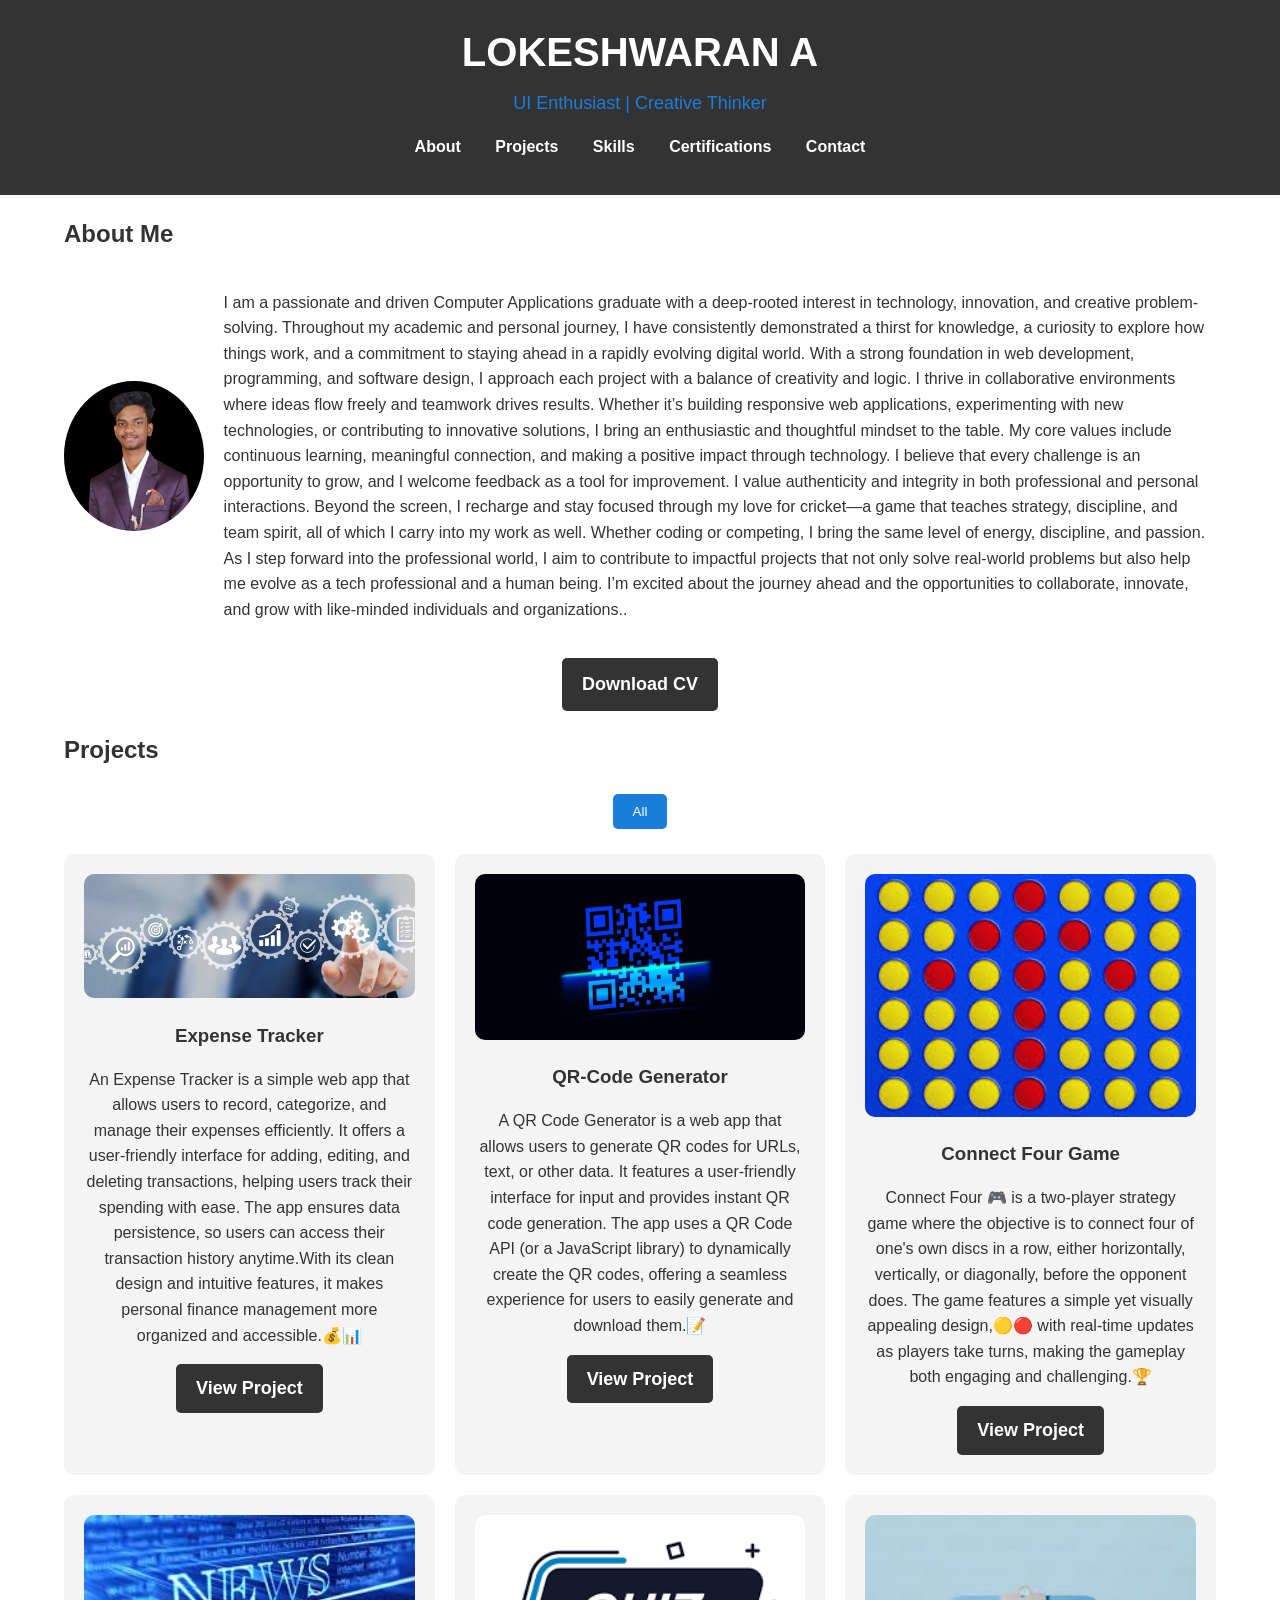
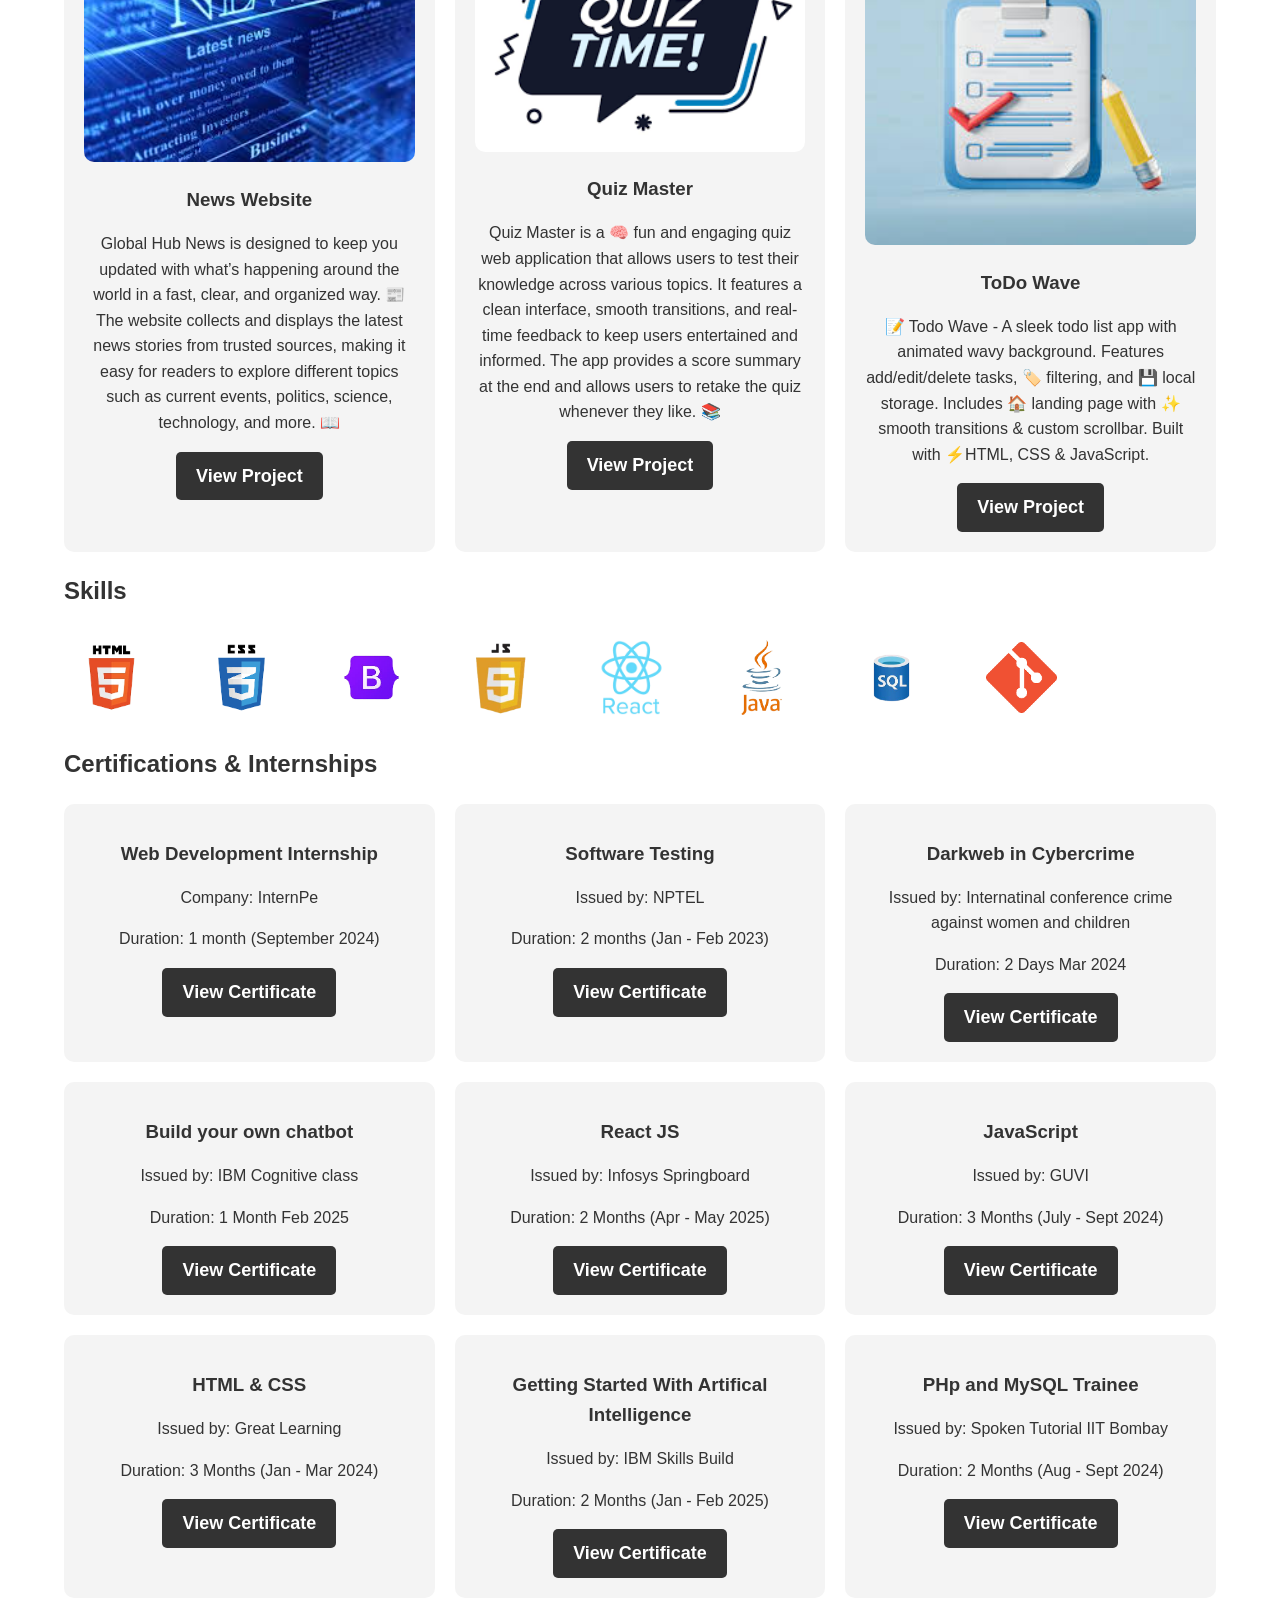
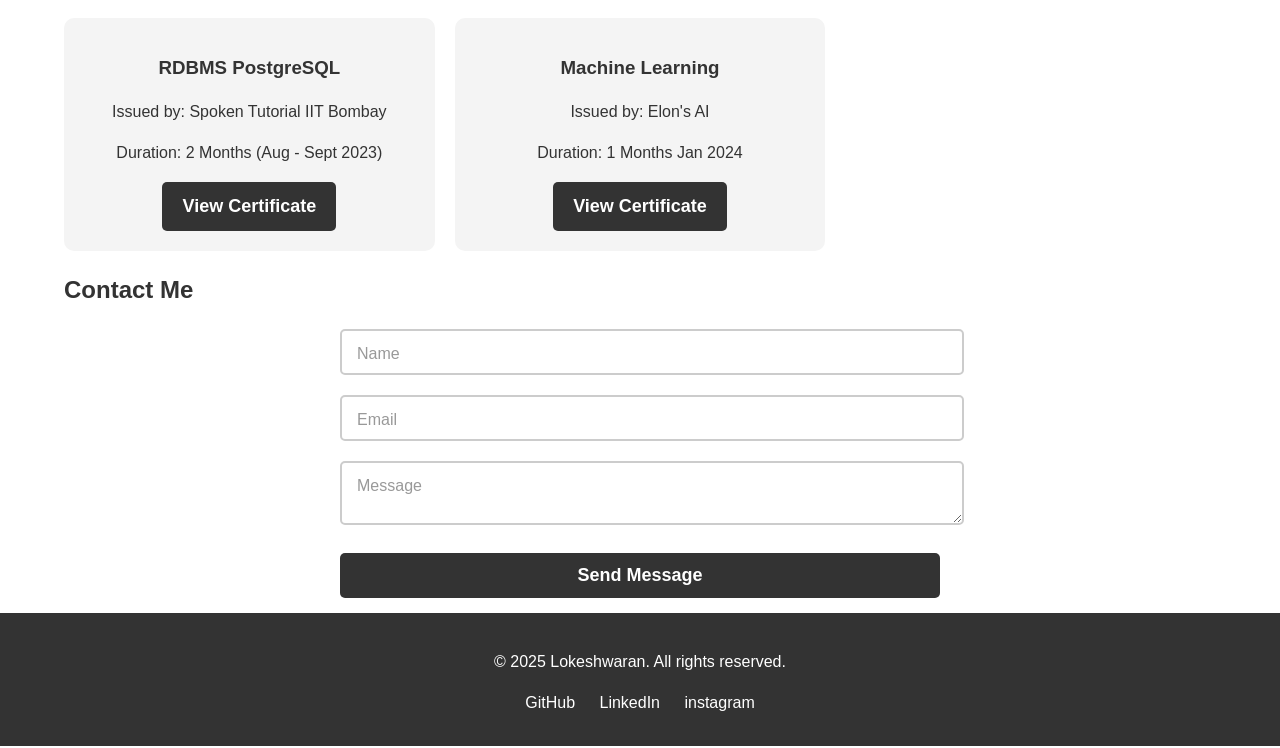
==== commit e82cd935: "Update index.html" ====
--- a/personal portfolio/index.html
+++ b/personal portfolio/index.html
@@ -3,9 +3,9 @@
 <head>
   <meta charset="UTF-8">
   <meta name="viewport" content="width=device-width, initial-scale=1.0">
-  <meta name="description" content="Your Name - Web Developer Portfolio">
+  <meta name="description" content="Lokeshwaran - Web Developer Portfolio">
   <meta name="keywords" content="web developer, portfolio, HTML, CSS, JavaScript">
-  <meta name="author" content="Your Name">
+  <meta name="author" content="Lokeshwaran">
   <title>Lokeshwaran - Portfolio</title>
   <link rel="icon" type="image/x-icon" href="assets/images/favicon.png">
   <link rel="stylesheet" href="style.css">
@@ -44,9 +44,14 @@
         <div class="about-content">
           <img src="assets/images/profile.jpg" alt="Profile  Picture" class="profile-img">
           <p>
-            A passionate Computer Applications graduate with a deep interest in technology and innovation. 
-            Known for curiosity, creativity, and a strong commitment to continuous learning. Thrives in collaborative environments and enjoys approaching challenges with a problem-solving mindset to deliver meaningful solutions. Dedicated to contributing to projects that create a positive impact. Maintains a genuine, growth-oriented attitude, values meaningful connections, and brings a thoughtful, enthusiastic presence to every opportunity. 
-            Outside of the professional space, finds energy and focus through a love for cricket.
+            I am a passionate and driven Computer Applications graduate with a deep-rooted interest in technology, innovation, and creative problem-solving. 
+            Throughout my academic and personal journey, I have consistently demonstrated a thirst for knowledge, a curiosity to explore how things work, and a commitment to staying ahead in a rapidly evolving digital world. 
+            With a strong foundation in web development, programming, and software design, I approach each project with a balance of creativity and logic. 
+            I thrive in collaborative environments where ideas flow freely and teamwork drives results. Whether it’s building responsive web applications, experimenting with new technologies, or contributing to innovative solutions, I bring an enthusiastic and thoughtful mindset to the table. 
+            My core values include continuous learning, meaningful connection, and making a positive impact through technology. I believe that every challenge is an opportunity to grow, and I welcome feedback as a tool for improvement. I value authenticity and integrity in both professional and personal interactions. 
+            Beyond the screen, I recharge and stay focused through my love for cricket—a game that teaches strategy, discipline, and team spirit, all of which I carry into my work as well. Whether coding or competing, I bring the same level of energy, discipline, and passion. As I step forward into the professional world, 
+            I aim to contribute to impactful projects that not only solve real-world problems but also help me evolve as a tech professional and a human being.
+            I’m excited about the journey ahead and the opportunities to collaborate, innovate, and grow with like-minded individuals and organizations..</p>
         </div>
       </div>
     </section>
@@ -156,19 +161,25 @@
           <div class="certification-card">
             <h3>Darkweb in Cybercrime</h3>
             <p>Issued by: Internatinal conference crime against women and children </p>
-            <p>Duration: 2 Days March 2024</p>
+            <p>Duration: 2 Days Mar 2024</p>
             <a href="assets/images/conference.jpg" class="btn">View Certificate</a>
           </div>
           <div class="certification-card">
             <h3>Build your own chatbot</h3>
             <p>Issued by: IBM Cognitive class </p>
-            <p>Duration: 1 Month February 2025</p>
+            <p>Duration: 1 Month Feb 2025</p>
             <a href="assets/images/ibm.jpg" class="btn">View Certificate</a>
+          </div>
+           <div class="certification-card">
+            <h3>React JS</h3>
+            <p>Issued by: Infosys Springboard </p>
+            <p>Duration: 2 Months (Apr - May 2025)</p>
+            <a href="assets/images/Infosys.jpg" class="btn">View Certificate</a>
           </div>
           <div class="certification-card">
             <h3>JavaScript</h3>
             <p>Issued by: GUVI </p>
-            <p>Duration: 3 Months (July - September 2024)</p>
+            <p>Duration: 3 Months (July - Sept 2024)</p>
             <a href="assets/images/Guvi.jpg" class="btn">View Certificate</a>
           </div>
           <div class="certification-card">
@@ -250,4 +261,4 @@
 
   <script src="script.js"></script>
 </body>
-</html>+</html>
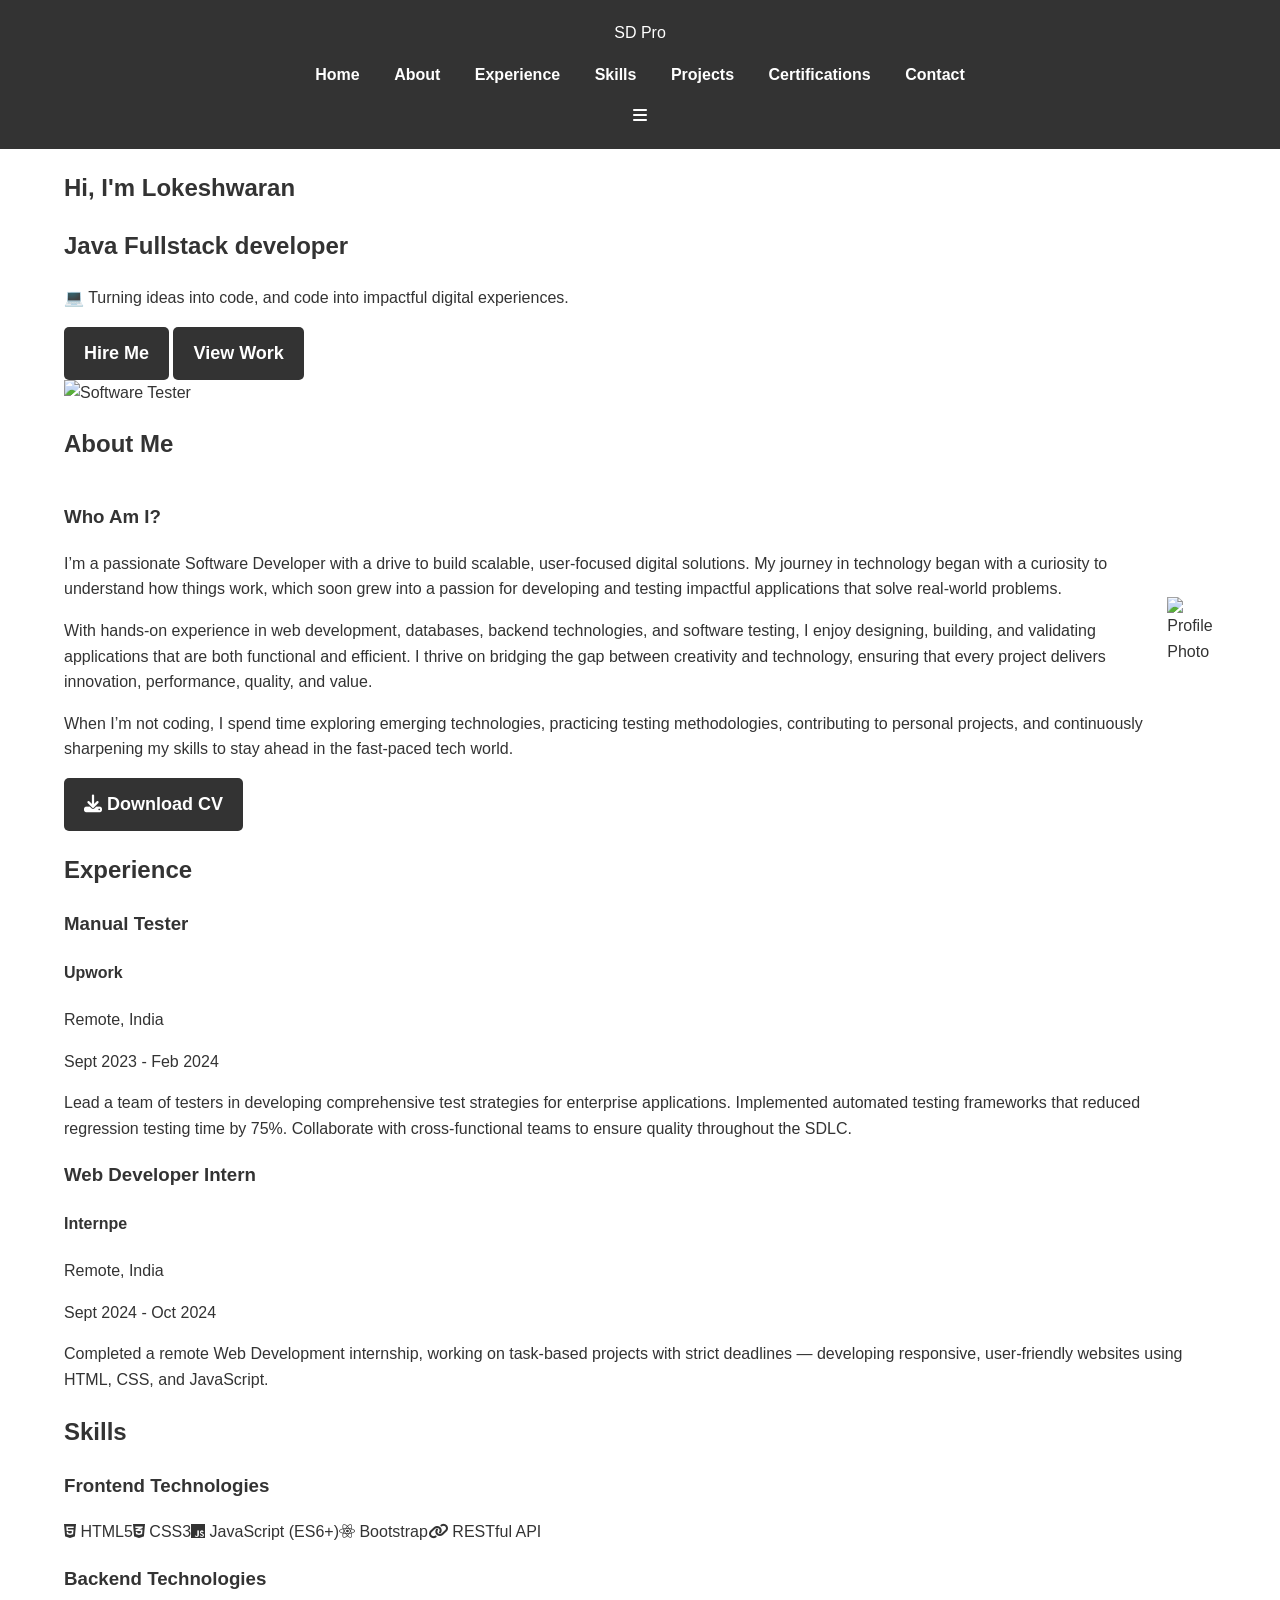
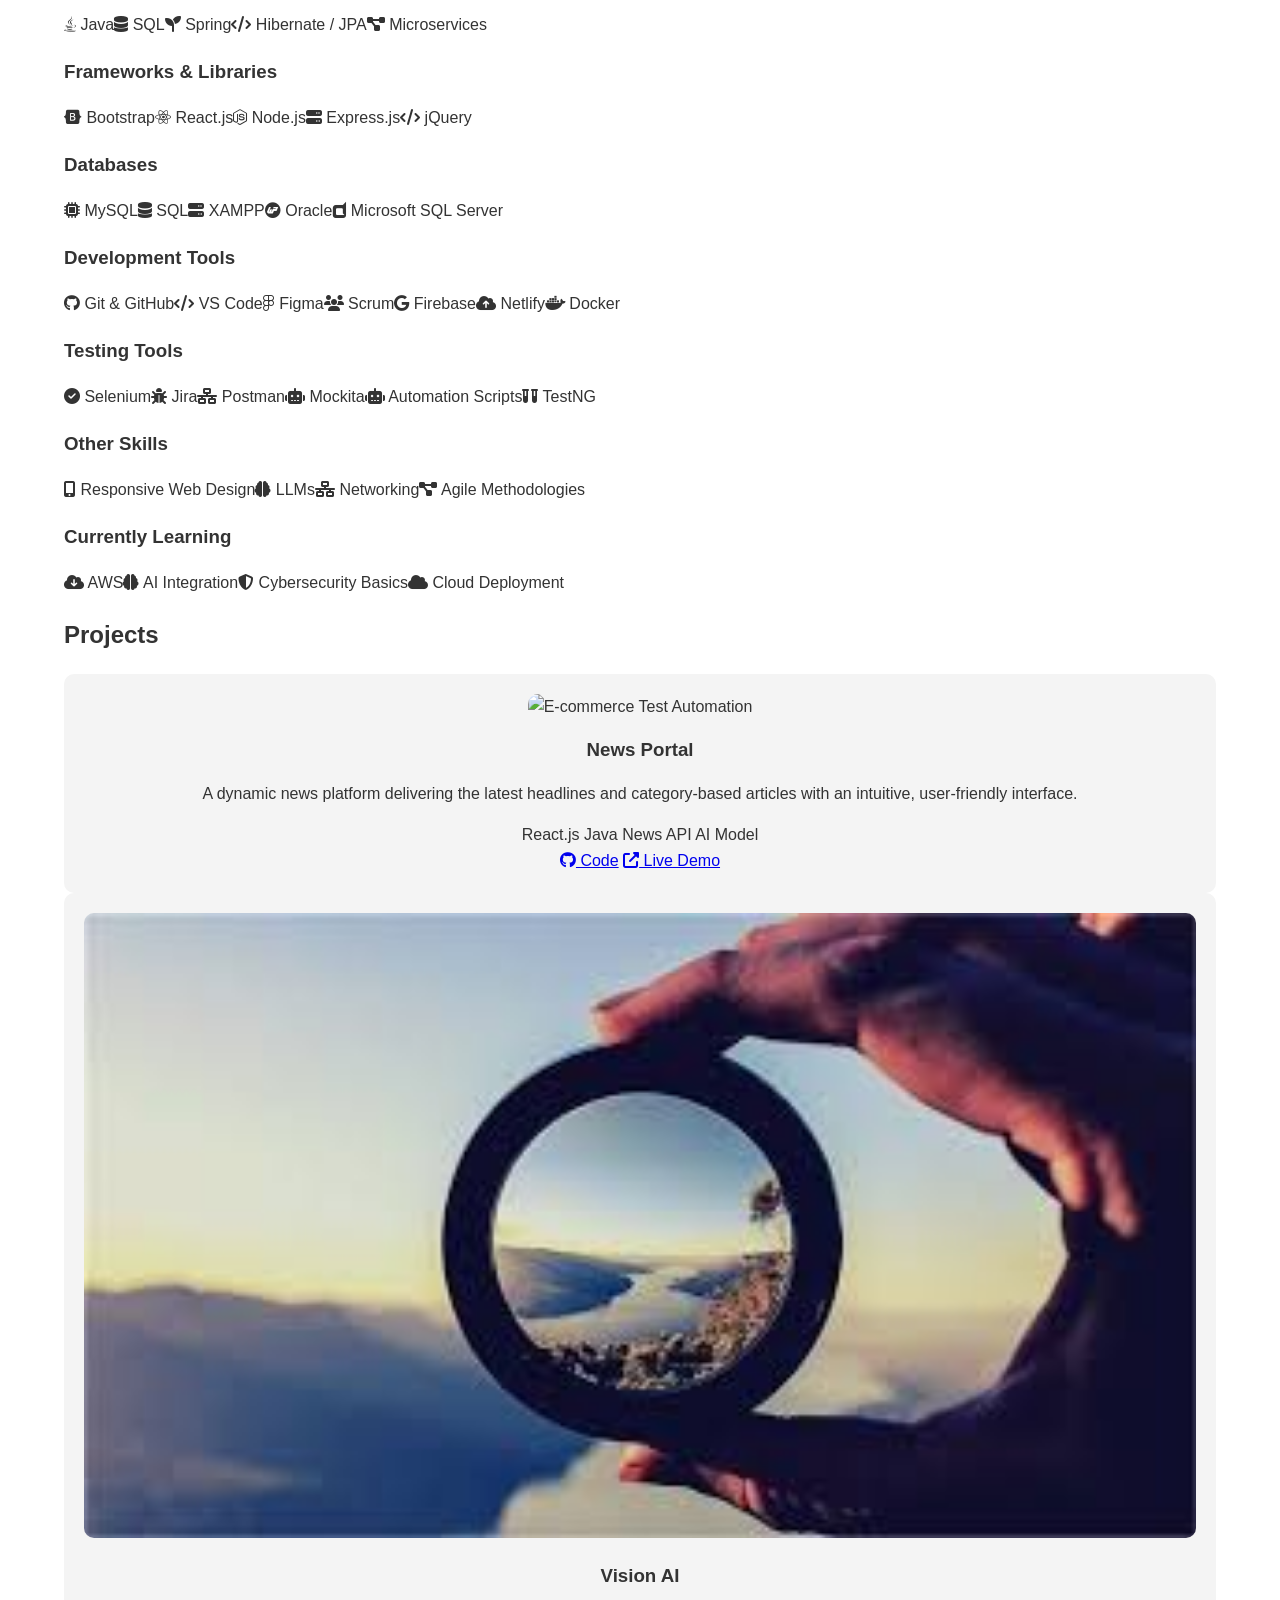
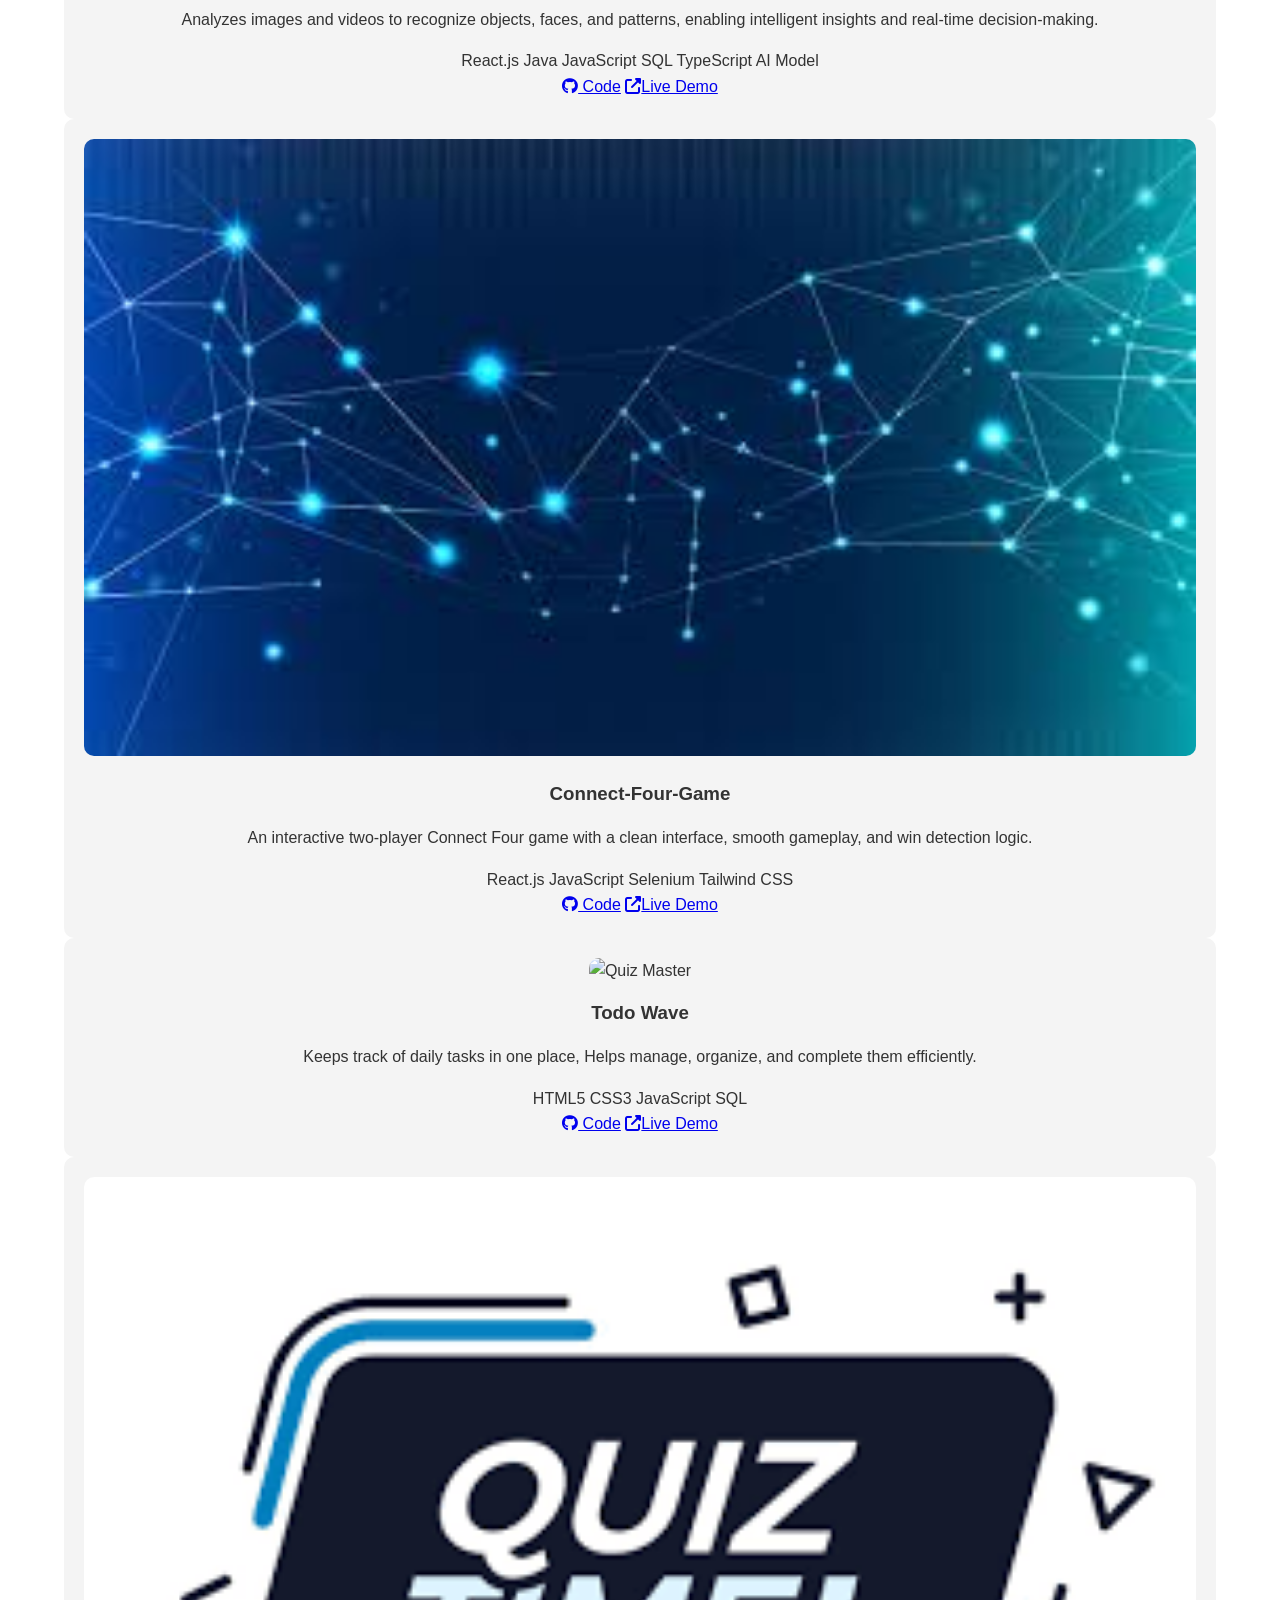
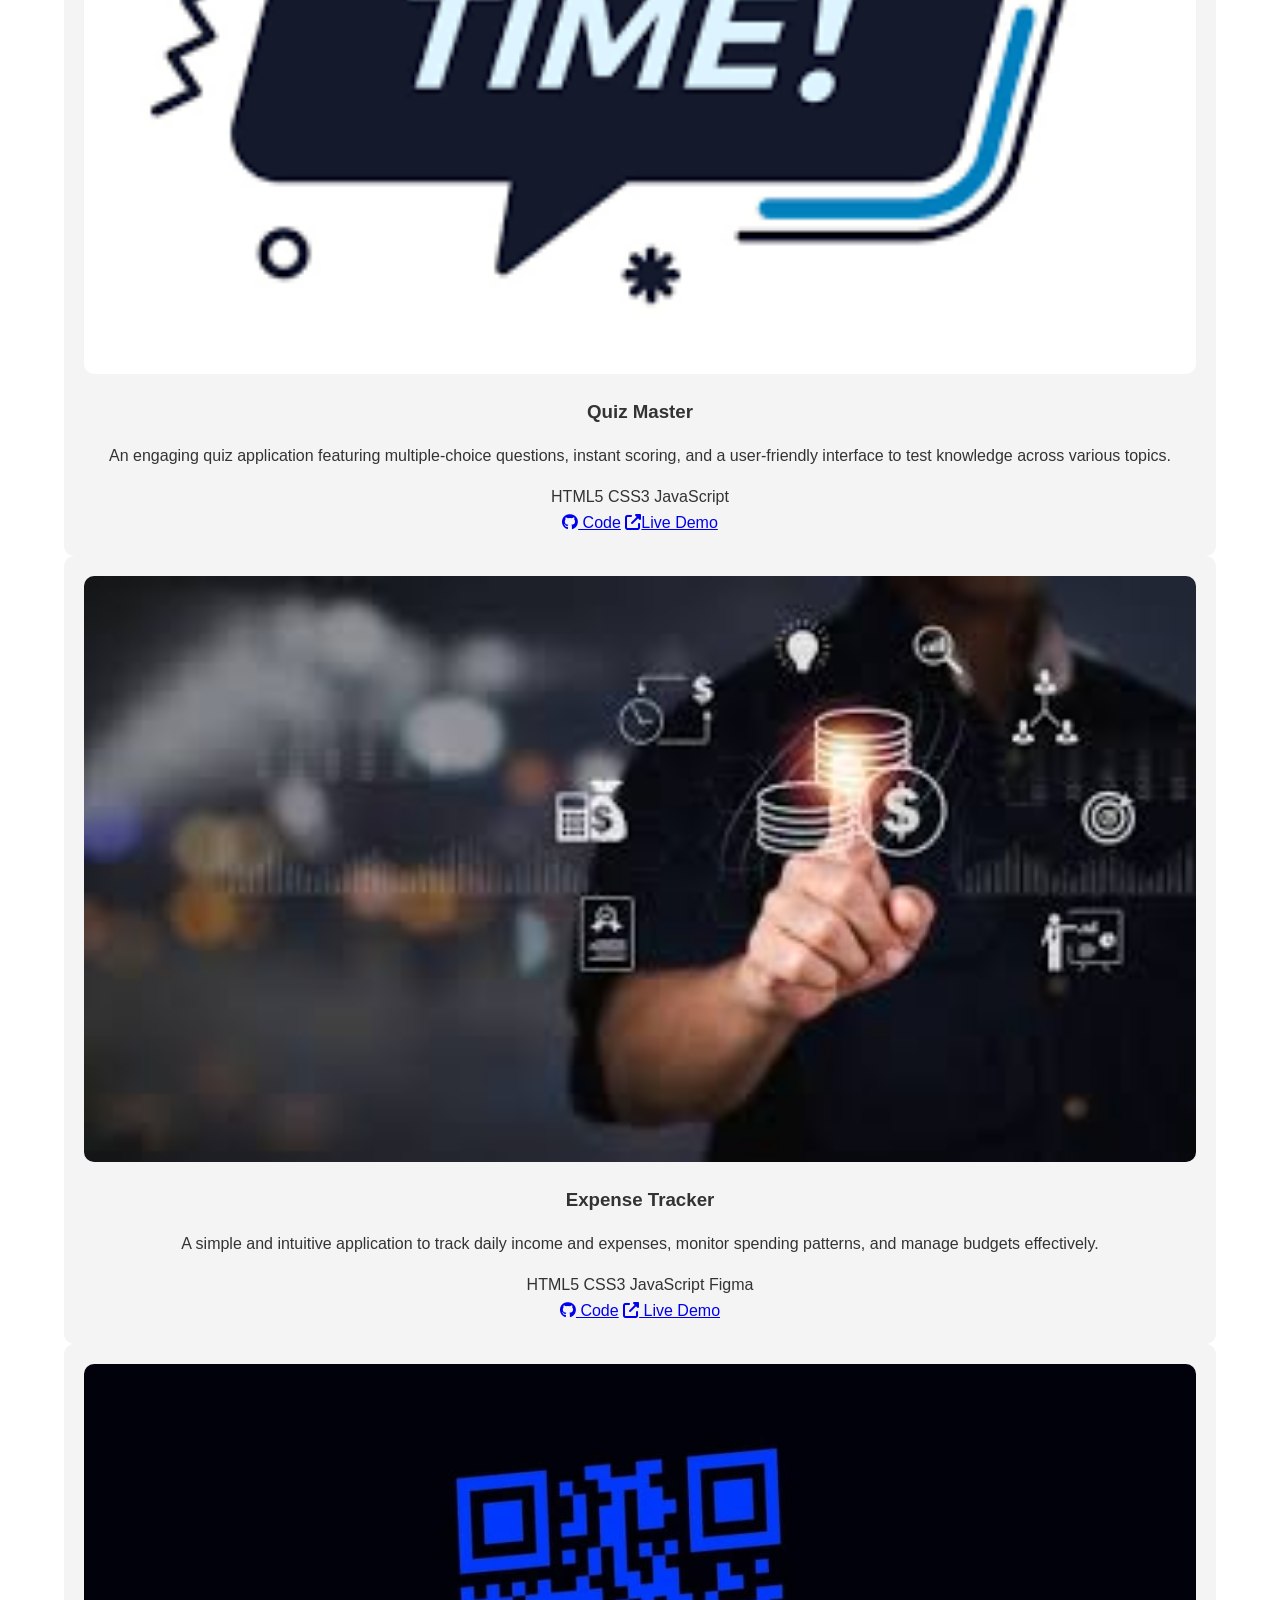
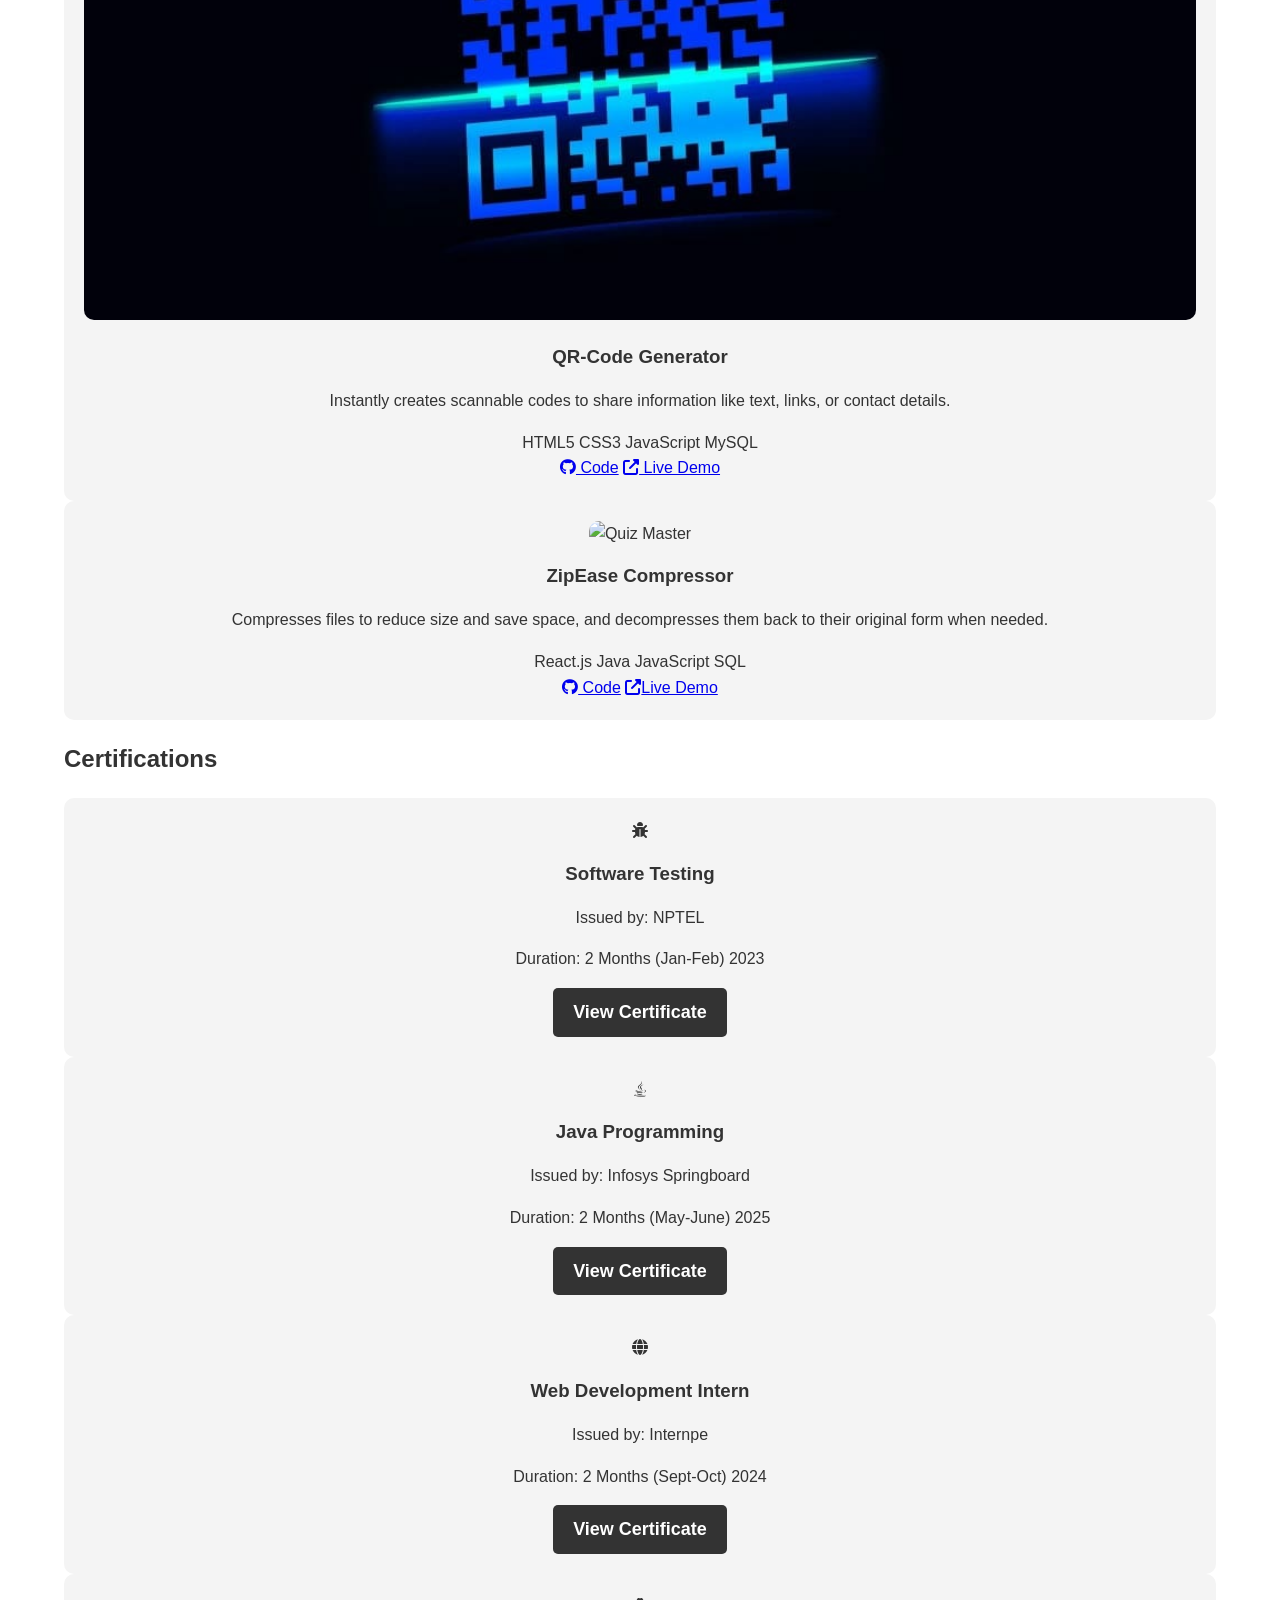
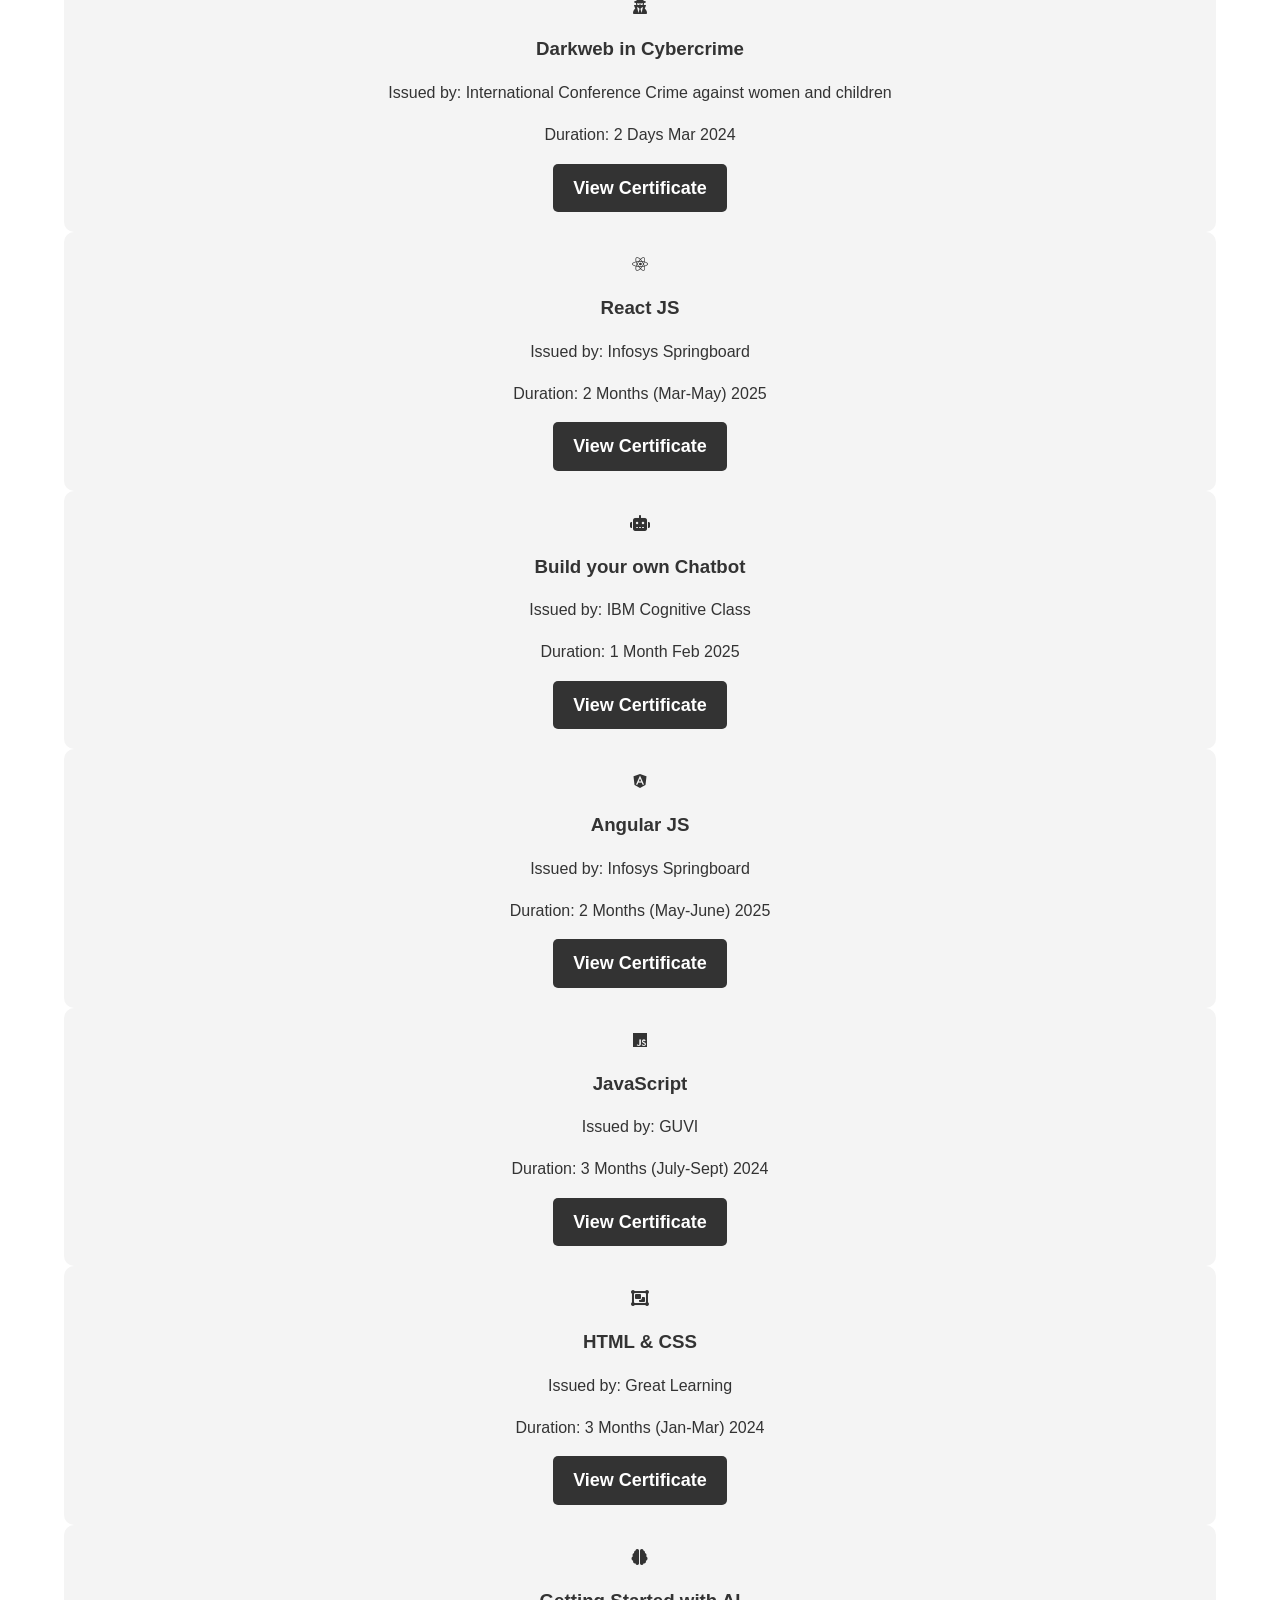
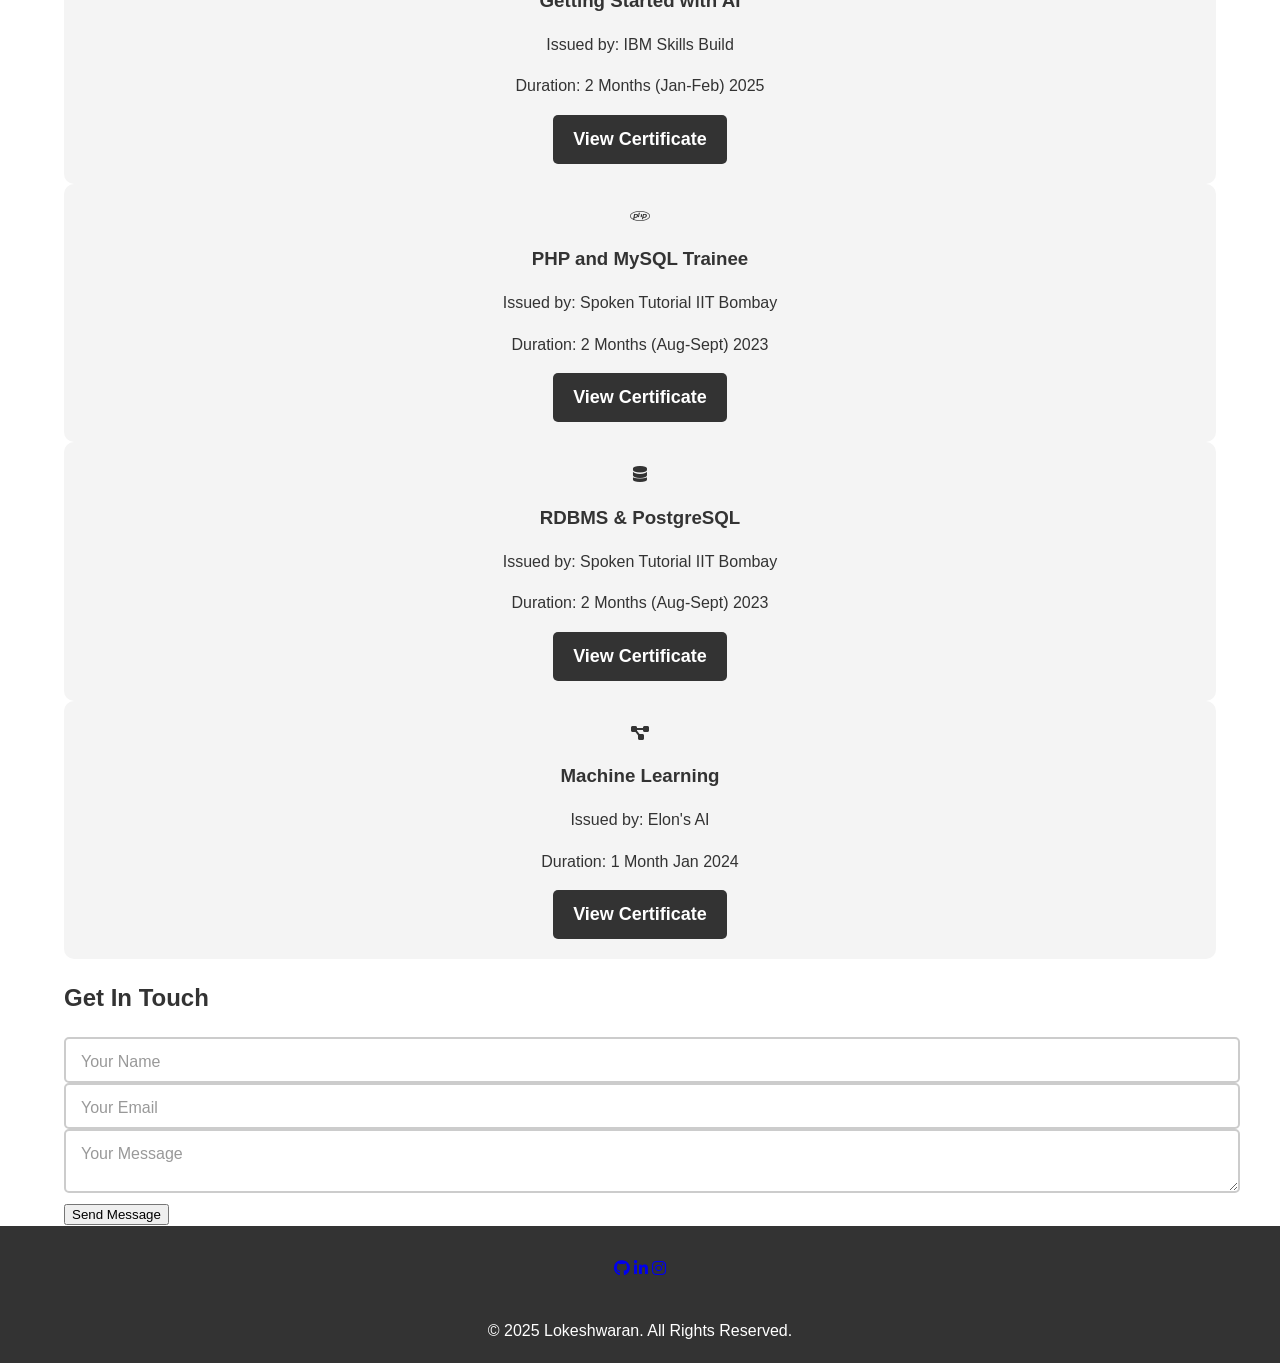
==== commit 0cb5702d: "Update index.html" ====
--- a/personal portfolio/index.html
+++ b/personal portfolio/index.html
@@ -1,264 +1,568 @@
 <!DOCTYPE html>
 <html lang="en">
 <head>
-  <meta charset="UTF-8">
-  <meta name="viewport" content="width=device-width, initial-scale=1.0">
-  <meta name="description" content="Lokeshwaran - Web Developer Portfolio">
-  <meta name="keywords" content="web developer, portfolio, HTML, CSS, JavaScript">
-  <meta name="author" content="Lokeshwaran">
-  <title>Lokeshwaran - Portfolio</title>
-  <link rel="icon" type="image/x-icon" href="assets/images/favicon.png">
-  <link rel="stylesheet" href="style.css">
-  <link rel="preload" href="style.css" as="style">
-  <link rel="preload" href="main.js" as="script">
+    <meta charset="UTF-8">
+    <meta name="viewport" content="width=device-width, initial-scale=1.0">
+    <title>Developer - Portfolio</title>
+    <link rel="stylesheet" href="style.css">
+    <link rel="stylesheet" href="https://cdnjs.cloudflare.com/ajax/libs/font-awesome/6.4.0/css/all.min.css">
+    <link rel="preload" href="style.css" as="style">
+    <link rel="preload" href="main.js" as="script">
+    <link rel="icon" href="assets/images/favicon.png" type="image/x-icon">
 </head>
 <body>
-  
-  <!-- Skip Navigation Link -->
-  <a href="#main" class="skip-link">Skip to Main Content</a>
-
-  <!-- Header -->
-  <header role="banner">
+    <!-- Header -->
+    <header>
+        <nav>
+            <div class="logo">SD Pro</div>
+            <ul class="nav-links">
+                <li><a href="#home">Home</a></li>
+                <li><a href="#about">About</a></li>
+                <li><a href="#experience">Experience</a></li>
+                <li><a href="#skills">Skills</a></li>
+                <li><a href="#projects">Projects</a></li>
+                <li><a href="#certifications">Certifications</a></li>
+                <li><a href="#contact">Contact</a></li>
+            </ul>
+            <div class="hamburger">
+                <i class="fas fa-bars"></i>
+            </div>
+        </nav>
+    </header>
+
+    <!-- Home Section -->
+    <section id="home">
+        <div class="container">
+            <div class="home-content">
+                <div class="home-text">
+                    <h1>Hi, I'm Lokeshwaran</h1>
+                    <h2>Java Fullstack developer</h2>
+                    <p>💻 Turning ideas into code, and code into impactful digital experiences.</p>
+                    <div class="cta-buttons">
+                        <a href="#contact" class="btn btn-primary">Hire Me</a>
+                        <a href="#projects" class="btn btn-secondary">View Work</a>
+                    </div>
+                </div>
+                <div class="home-image">
+                    <img src="https://images.unsplash.com/photo-1571171637578-41bc2dd41cd2?ixlib=rb-4.0.3&ixid=M3wxMjA3fDB8MHxwaG90by1wYWdlfHx8fGVufDB8fHx8fA%3D%3D&auto=format&fit=crop&w=800&q=80" alt="Software Tester">
+                </div>
+            </div>
+        </div>
+        <div class="shape shape-1"></div>
+        <div class="shape shape-2"></div>
+    </section>
+
+    <!-- About Section -->
+    <section id="about">
+        <div class="container">
+            <div class="section-title">
+                <h2>About Me</h2>
+            </div>
+            <div class="about-content">
+                <div class="about-text">
+                    <h3>Who Am I?</h3>
+                    <p>I’m a passionate Software Developer with a drive to build scalable, user-focused digital solutions. My journey in technology began with a curiosity to understand how things work, which soon grew into a passion for developing and testing impactful applications that solve real-world problems.</p>
+                    <p>With hands-on experience in web development, databases, backend technologies, and software testing, I enjoy designing, building, and validating applications that are both functional and efficient. I thrive on bridging the gap between creativity and technology, ensuring that every project delivers innovation, performance, quality, and value.</p>
+                    <p>When I’m not coding, I spend time exploring emerging technologies, practicing testing methodologies, contributing to personal projects, and continuously sharpening my skills to stay ahead in the fast-paced tech world.</p>
+                </div>
+                    
+                    <div class="about-photo">
+                <img src="assets/images/Profile.png" alt="Profile Photo">
+                </div>
+                </div>
+                <div class="download-cv">
+                    <a href="assets/pdf/Lokeshwaran_Fullstack_Resume.pdf" class="btn btn-primary"><i class="fas fa-download"></i> Download CV</a>
+                </div>
+            </div>
+        </div>
+    </section>
+
+    <!-- Experience Section -->
+    <section id="experience">
+        <div class="container">
+            <div class="section-title">
+                <h2>Experience</h2>
+            </div>
+            <div class="timeline">
+                <div class="timeline-item">
+                    <div class="timeline-dot"></div>
+                    <div class="timeline-content">
+                        <h3>Manual Tester</h3>
+                        <h4>Upwork</h4>
+                        <p>Remote, India</p>
+                        <span class="timeline-date">Sept 2023 - Feb 2024</span>
+                        <p>Lead a team of testers in developing comprehensive test strategies for enterprise applications. Implemented automated testing frameworks that reduced regression testing time by 75%. Collaborate with cross-functional teams to ensure quality throughout the SDLC.</p>
+                    </div>
+                </div>
+                <div class="timeline-item">
+                    <div class="timeline-dot"></div>
+                    <div class="timeline-content">
+                        <h3>Web Developer Intern</h3>
+                        <h4>Internpe</h4>
+                        <p>Remote, India</p>
+                        <span class="timeline-date">Sept 2024 - Oct 2024</span>
+                        <p>Completed a remote Web Development internship, working on task-based projects with strict deadlines — developing responsive, user-friendly websites using HTML, CSS, and JavaScript.</p>
+                    </div>
+                </div>
+                <!-- <div class="timeline-item">
+                    <div class="timeline-dot"></div>
+                    <div class="timeline-content">
+                        <h3>QA Analyst</h3>
+                        <h4>Digital Innovations</h4>
+                        <span class="timeline-date">2016 - 2018</span>
+                        <p>Performed manual testing for e-commerce platforms. Created detailed bug reports and worked closely with developers to resolve issues. Participated in requirement analysis and test planning sessions.</p>
+                    </div>
+                </div> -->
+                <!-- <div class="timeline-item">
+                    <div class="timeline-dot"></div>
+                    <div class="timeline-content">
+                        <h3>QA Intern</h3>
+                        <h4>StartUp Labs</h4>
+                        <span class="timeline-date">2015 - 2016</span>
+                        <p>Assisted in testing web applications. Learned fundamentals of software testing methodologies. Gained hands-on experience with bug tracking systems and test documentation.</p>
+                    </div>
+                </div> -->
+            </div>
+        </div>
+    </section>
+
+    <!-- Skills Section -->
+    <section id="skills">
+        <div class="container">
+            <div class="section-title">
+                <h2>Skills</h2>
+            </div>
+            <div class="skills-container">
+                <div class="skill-category">
+                    <h3>Frontend Technologies</h3>
+                    <div class="skills-list">
+                        <div class="skill-item"><i class="fab fa-html5"></i> HTML5</div>
+                        <div class="skill-item"><i class="fab fa-css3-alt"></i> CSS3</div>
+                        <div class="skill-item"><i class="fab fa-js"></i> JavaScript (ES6+)</div>
+                        <div class="skill-item"><i class="fab fa-react"></i> Bootstrap</div>
+                        <div class="skill-item"><i class="fas fa-link"></i> RESTful API</div>
+                    </div>
+                </div>
+                <div class="skill-category">
+                    <h3>Backend Technologies</h3>
+                    <div class="skills-list">
+                        <div class="skill-item"><i class="fab fa-java"></i> Java</div>
+                        <div class="skill-item"><i class="fas fa-database"></i> SQL</div>
+                        <div class="skill-item"><i class="fas fa-seedling"></i> Spring</div>
+                        <div class="skill-item"><i class="fas fa-code"></i> Hibernate / JPA</div>
+                        <div class="skill-item"><i class="fas fa-project-diagram"></i> Microservices</div>
+                    </div>
+                </div>
+                <div class="skill-category">
+                    <h3>Frameworks & Libraries</h3>
+                    <div class="skills-list">
+                        <div class="skill-item"><i class="fab fa-bootstrap"></i> Bootstrap</div>
+                        <div class="skill-item"><i class="fab fa-react"></i> React.js</div>
+                        <div class="skill-item"><i class="fab fa-node-js"></i> Node.js</div>
+                        <div class="skill-item"><i class="fas fa-server"></i> Express.js</div>
+                        <div class="skill-item"><i class="fas fa-code"></i> jQuery</div>
+                    </div>
+                </div>
+                <div class="skill-category">
+                    <h3>Databases</h3>
+                    <div class="skills-list">
+                        <div class="skill-item"><i class="fas fa-microchip"></i> MySQL</div>
+                        <div class="skill-item"><i class="fas fa-database"></i> SQL</div>
+                        <div class="skill-item"><i class="fas fa-server"></i> XAMPP</div>
+                        <div class="skill-item"><i class="fab fa-rendact"></i> Oracle </div>
+                        <div class="skill-item"><i class="fab fa-dashcube"></i> Microsoft SQL Server</div>
+                    </div>
+                </div>
+                <div class="skill-category">
+                    <h3>Development Tools</h3>
+                    <div class="skills-list">
+                        <div class="skill-item"><i class="fab fa-github"></i> Git & GitHub</div>
+                        <div class="skill-item"><i class="fas fa-code"></i> VS Code</div>
+                        <!-- <div class="skill-item"><i class="fas fa-lightbulb"></i> IntelliJ IDEA</div> -->
+                        <div class="skill-item"><i class="fab fa-figma"></i> Figma</div>
+                        <div class="skill-item"><i class="fas fa-users"></i> Scrum</div>
+                        <div class="skill-item"><i class="fab fa-google"></i> Firebase</div>
+                        <div class="skill-item"><i class="fas fa-cloud-upload-alt"></i> Netlify</div>
+                        <div class="skill-item"><i class="fab fa-docker"></i> Docker</div>
+                    </div>
+                </div>
+                <div class="skill-category">
+                    <h3>Testing Tools</h3>
+                    <div class="skills-list">
+                        <div class="skill-item"><i class="fas fa-check-circle"></i> Selenium</div>
+                        <div class="skill-item"><i class="fas fa-bug"></i> Jira</div>
+                        <div class="skill-item"><i class="fas fa-network-wired"></i> Postman</div>
+                        <div class="skill-item"><i class="fas fa-robot"></i> Mockita</div>
+                        <div class="skill-item"><i class="fas fa-robot"></i> Automation Scripts</div>
+                        <div class="skill-item"><i class="fas fa-vials"></i> TestNG</div>
+                    </div>
+                </div>
+                <div class="skill-category">
+                    <h3>Other Skills</h3>
+                    <div class="skills-list">
+                        <div class="skill-item"><i class="fas fa-mobile-alt"></i> Responsive Web Design</div>
+                        <div class="skill-item"><i class="fas fa-brain"></i> LLMs</div>
+                        <div class="skill-item"><i class="fas fa-network-wired"></i> Networking</div>
+                        <div class="skill-item"><i class="fas fa-project-diagram"></i> Agile Methodologies</div>
+                    </div>
+                </div>
+                <div class="skill-category">
+                    <h3>Currently Learning</h3>
+                    <div class="skills-list">
+                        <div class="skill-item"><i class="fas fa-cloud-download"></i> AWS</div>
+                        <div class="skill-item"><i class="fas fa-brain"></i> AI Integration</div>
+                        <div class="skill-item"><i class="fas fa-shield-alt"></i> Cybersecurity Basics</div>
+                        <div class="skill-item"><i class="fas fa-cloud"></i> Cloud Deployment</div>
+                    </div>
+                </div>
+            </div>
+        </div>
+    </section>
+
+    <!-- Projects Section -->
+    <section id="projects">
+        <div class="container">
+            <div class="section-title">
+                <h2>Projects</h2>
+            </div>
+            <div class="projects-grid">
+                <div class="project-card">
+                    <div class="project-image">
+                        <img src="https://images.unsplash.com/photo-1551288049-bebda4e38f71?ixlib=rb-4.0.3&ixid=M3wxMjA3fDB8MHxwaG90by1wYWdlfHx8fGVufDB8fHx8fA%3D%3D&auto=format&fit=crop&w=800&q=80" alt="E-commerce Test Automation">
+                    </div>
+                    <div class="project-info">
+                        <h3>News Portal</h3>
+                        <p>A dynamic news platform delivering the latest headlines and category-based articles with an intuitive, user-friendly interface.</p>
+                        <div class="project-tags">
+                            <span class="project-tag">React.js</span>
+                            <span class="project-tag">Java</span>
+                            <span class="project-tag">News API</span>
+                            <span class="project-tag">AI Model</span>
+                        </div>
+                        <div class="project-links">
+                            <a href="https://github.com/Loke-1402/Interactive-News"><i class="fab fa-github"></i> Code</a>
+                            <a href="https://newsgwebsite.netlify.app/"><i class="fas fa-external-link-alt"></i> Live Demo</a>
+                        </div>
+                    </div>
+                </div>
+                <div class="project-card">
+                    <div class="project-image">
+                        <img src="[data-uri]" alt="Quiz Master">
+                    </div>
+                    <div class="project-info">
+                        <h3>Vision AI</h3>
+                        <p>Analyzes images and videos to recognize objects, faces, and patterns, enabling intelligent insights and real-time decision-making.</p>
+                        <div class="project-tags">
+                            <span class="project-tag">React.js</span>
+                            <span class="project-tag">Java</span>
+                            <span class="project-tag">JavaScript</span>
+                            <span class="project-tag">SQL</span>
+                            <span class="project-tag">TypeScript</span>
+                            <span class="project-tag">AI Model</span>
+                        </div>
+                        <div class="project-links">
+                            <a href="https://github.com/Loke-1402/vision-AI"><i class="fab fa-github"></i> Code</a>
+                            <a href="https://vision7ai.netlify.app/"><i class="fas fa-external-link-alt"></i>Live Demo</a>
+                        </div>
+                    </div>
+                </div>
+                <div class="project-card">
+                    <div class="project-image">
+                        <img src="[data-uri]" alt="Connect Four Game">
+                    </div>
+                    <div class="project-info">
+                        <h3>Connect-Four-Game</h3>
+                        <p>An interactive two-player Connect Four game with a clean interface, smooth gameplay, and win detection logic.</p>
+                        <div class="project-tags">
+                            <span class="project-tag">React.js</span>
+                            <span class="project-tag">JavaScript</span>
+                            <span class="project-tag">Selenium</span>
+                            <span class="project-tag">Tailwind CSS</span>
+                        </div>
+                        <div class="project-links">
+                            <a href="https://github.com/Loke-1402/Connect-Four-Game"><i class="fab fa-github"></i> Code</a>
+                            <a href="https://connect6game.netlify.app/"><i class="fas fa-external-link-alt"></i>Live Demo</a>
+                        </div>
+                    </div>
+                </div>
+                <div class="project-card">
+                    <div class="project-image">
+                        <img src="https://encrypted-tbn0.gstatic.com/images?q=tbn:ANd9GcSFiX9Vlje12eufrQoOu4ZOeawjEKa-ZEMEDA&s" alt="Quiz Master">
+                    </div>
+                    <div class="project-info">
+                        <h3>Todo Wave</h3>
+                        <p>Keeps track of daily tasks in one place, Helps manage, organize, and complete them efficiently.</p>
+                        <div class="project-tags">
+                            <span class="project-tag">HTML5</span>
+                            <span class="project-tag">CSS3</span>
+                            <span class="project-tag">JavaScript</span>
+                            <span class="project-tag">SQL</span>
+                        </div>
+                        <div class="project-links">
+                            <a href="https://github.com/Loke-1402/To-Do-List"><i class="fab fa-github"></i> Code</a>
+                            <a href="https://todo7list.netlify.app/"><i class="fas fa-external-link-alt"></i>Live Demo</a>
+                        </div>
+                    </div>
+                </div>
+                <div class="project-card">
+                    <div class="project-image">
+                        <img src="[data-uri]" alt="Quiz Master">
+                    </div>
+                    <div class="project-info">
+                        <h3>Quiz Master</h3>
+                        <p>An engaging quiz application featuring multiple-choice questions, instant scoring, and a user-friendly interface to test knowledge across various topics.</p>
+                        <div class="project-tags">
+                            <span class="project-tag">HTML5</span>
+                            <span class="project-tag">CSS3</span>
+                            <span class="project-tag">JavaScript</span>
+                        </div>
+                        <div class="project-links">
+                            <a href="https://github.com/Loke-1402/Quiz-website"><i class="fab fa-github"></i> Code</a>
+                            <a href="https://quizwbsite.netlify.app/"><i class="fas fa-external-link-alt"></i>Live Demo</a>
+                        </div>
+                    </div>
+                </div>
+                <div class="project-card">
+                    <div class="project-image">
+                        <img src="[data-uri]" alt="Expense Tracker">
+                    </div>
+                    <div class="project-info">
+                        <h3>Expense Tracker </h3>
+                        <p>A simple and intuitive application to track daily income and expenses, monitor spending patterns, and manage budgets effectively.</p>
+                        <div class="project-tags">
+                            <span class="project-tag">HTML5</span>
+                            <span class="project-tag">CSS3</span>
+                            <span class="project-tag">JavaScript</span>
+                            <span class="project-tag">Figma</span>
+                        </div>
+                        <div class="project-links">
+                            <a href="https://github.com/Loke-1402/ExpenseTracker"><i class="fab fa-github"></i> Code</a>
+                            <a href="https://exp5ensetracker.netlify.app/"><i class="fas fa-external-link-alt"></i> Live Demo</a>
+                        </div>
+                    </div>
+                </div>
+                <div class="project-card">
+                    <div class="project-image">
+                        <img src="assets/images/project2.jpg" alt="QR-Code Generator">
+                    </div>
+                    <div class="project-info">
+                        <h3>QR-Code Generator</h3>
+                        <p>Instantly creates scannable codes to share information like text, links, or contact details.</p>
+                        <div class="project-tags">
+                            <span class="project-tag">HTML5</span>
+                            <span class="project-tag">CSS3</span>
+                            <span class="project-tag">JavaScript</span>
+                            <span class="project-tag">MySQL</span>
+                        </div>
+                        <div class="project-links">
+                            <a href="https://github.com/Loke-1402/QR-Code-Generator"><i class="fab fa-github"></i> Code</a>
+                            <a href="https://qr2codegenerator.netlify.app/"><i class="fas fa-external-link-alt"></i> Live Demo</a>
+                        </div>
+                    </div>
+                </div>
+                <div class="project-card">
+                    <div class="project-image">
+                        <img src="assets/images/project7.png" alt="Quiz Master">
+                    </div>
+                    <div class="project-info">
+                        <h3>ZipEase Compressor</h3>
+                        <p>Compresses files to reduce size and save space, and decompresses them back to their original form when needed.</p>
+                        <div class="project-tags">
+                            <span class="project-tag">React.js</span>
+                            <span class="project-tag">Java</span>
+                            <span class="project-tag">JavaScript</span>
+                            <span class="project-tag">SQL</span>
+                        </div>
+                        <div class="project-links">
+                            <a href="https://github.com/Loke-1402/ZipEase-Compressor"><i class="fab fa-github"></i> Code</a>
+                            <a href="https://zip5ease.netlify.app/"><i class="fas fa-external-link-alt"></i>Live Demo</a>
+                        </div>
+                    </div>
+                </div>
+            </div>
+        </div>
+    </section>
+
+    <!-- Certifications Section -->
+    <section id="certifications">
+        <div class="container">
+            <div class="section-title">
+                <h2>Certifications</h2>
+            </div>
+            <div class="certifications-container">
+                <div class="certification-card">
+                    <div class="certification-icon">
+                        <i class="fas fa-bug"></i>
+                    </div>
+                    <h3>Software Testing</h3>
+                    <p>Issued by: NPTEL</p>
+                    <p>Duration: 2 Months (Jan-Feb) 2023</p>
+                    <a href="assets/images/nptel.jpg" class="btn btn-secondary">View Certificate</a>
+                </div>
+                <div class="certification-card">
+                    <div class="certification-icon">
+                        <i class="fab fa-java"></i>
+                    </div>
+                    <h3>Java Programming</h3>
+                    <p>Issued by: Infosys Springboard</p>
+                    <p>Duration: 2 Months (May-June) 2025</p>
+                    <a href="assets/images/Java.jpg" class="btn btn-secondary">View Certificate</a>
+                </div>
+                <div class="certification-card">
+                    <div class="certification-icon">
+                        <i class="fas fa-globe"></i>
+                    </div>
+                    <h3>Web Development Intern</h3>
+                    <p>Issued by: Internpe</p>
+                    <p>Duration: 2 Months (Sept-Oct) 2024</p>
+                    <a href="assets/images/intern.jpg" class="btn btn-secondary">View Certificate</a>
+                </div>
+                <div class="certification-card">
+                    <div class="certification-icon">
+                        <i class="fas fa-user-secret"></i>
+                    </div>
+                    <h3>Darkweb in Cybercrime</h3>
+                    <p>Issued by: International Conference Crime against women and children</p>
+                    <p>Duration: 2 Days Mar 2024</p>
+                    <a href="assets/images/conference.jpg" class="btn btn-secondary">View Certificate</a>
+                </div>
+                <div class="certification-card">
+                    <div class="certification-icon">
+                        <i class="fab fa-react"></i>
+                    </div>
+                    <h3>React JS</h3>
+                    <p>Issued by: Infosys Springboard</p>
+                    <p>Duration: 2 Months (Mar-May) 2025</p>
+                    <a href="assets/images/Infosys.jpg" class="btn btn-secondary">View Certificate</a>
+                </div>
+                <div class="certification-card">
+                    <div class="certification-icon">
+                        <i class="fas fa-robot"></i>
+                    </div>
+                    <h3>Build your own Chatbot</h3>
+                    <p>Issued by: IBM Cognitive Class</p>
+                    <p>Duration: 1 Month Feb 2025</p>
+                    <a href="assets/images/ibm.jpg" class="btn btn-secondary">View Certificate</a>
+                </div>
+                <div class="certification-card">
+                    <div class="certification-icon">
+                        <i class="fab fa-angular"></i>
+                    </div>
+                    <h3>Angular JS</h3>
+                    <p>Issued by: Infosys Springboard</p>
+                    <p>Duration: 2 Months (May-June) 2025</p>
+                    <a href="assets/images/Angular.jpg" class="btn btn-secondary">View Certificate</a>
+                </div>
+                <div class="certification-card">
+                    <div class="certification-icon">
+                        <i class="fab fa-js"></i>
+                    </div>
+                    <h3>JavaScript</h3>
+                    <p>Issued by: GUVI</p>
+                    <p>Duration: 3 Months (July-Sept) 2024</p>
+                    <a href="assets/images/Guvi.jpg" class="btn btn-secondary">View Certificate</a>
+                </div>
+                <div class="certification-card">
+                    <div class="certification-icon">
+                        <i class="fas fa-object-group"></i>
+                    </div>
+                    <h3>HTML & CSS</h3>
+                    <p>Issued by: Great Learning</p>
+                    <p>Duration: 3 Months (Jan-Mar) 2024</p>
+                    <a href="assets/images/Greatlearn.jpg" class="btn btn-secondary">View Certificate</a>
+                </div>
+                <div class="certification-card">
+                    <div class="certification-icon">
+                        <i class="fas fa-brain"></i>
+                    </div>
+                    <h3>Getting Started with AI</h3>
+                    <p>Issued by: IBM Skills Build</p>
+                    <p>Duration: 2 Months (Jan-Feb) 2025</p>
+                    <a href="assets/images/IBMskills.jpg" class="btn btn-secondary">View Certificate</a>
+                </div>
+                <div class="certification-card">
+                    <div class="certification-icon">
+                        <i class="fa-brands fa-php"></i>
+                    </div>
+                    <h3>PHP and MySQL Trainee</h3>
+                    <p>Issued by: Spoken Tutorial IIT Bombay</p>
+                    <p>Duration: 2 Months (Aug-Sept) 2023</p>
+                    <a href="assets/images/IIT bombay project.jpg" class="btn btn-secondary">View Certificate</a>
+                </div>
+                <div class="certification-card">
+                    <div class="certification-icon">
+                        <i class="fas fa-database"></i>
+                    </div>
+                    <h3>RDBMS & PostgreSQL</h3>
+                    <p>Issued by: Spoken Tutorial IIT Bombay</p>
+                    <p>Duration: 2 Months (Aug-Sept) 2023</p>
+                    <a href="assets/images/Bombay ST.jpg" class="btn btn-secondary">View Certificate</a>
+                </div>
+                <div class="certification-card">
+                    <div class="certification-icon">
+                        <i class="fa-solid fa-diagram-project"></i>
+                    </div>
+                    <h3>Machine Learning</h3>
+                    <p>Issued by: Elon's AI</p>
+                    <p>Duration: 1 Month Jan 2024</p>
+                    <a href="assets/images/Machine learning.jpg" class="btn btn-secondary">View Certificate</a>
+                </div>
+            </div>
+        </div>
+    </section>
+
+    <!-- Contact Section -->
+    <section id="contact">
     <div class="container">
-      <h1>LOKESHWARAN A</h1>
-      <p class="pas active">UI Enthusiast | Creative Thinker</p>
-      <nav role="navigation" aria-label="Main Navigation">
-        <ul>
-          <li><a href="#about">About</a></li>
-          <li><a href="#projects">Projects</a></li>
-          <li><a href="#skills">Skills</a></li>
-          <li><a href="#certifications">Certifications</a></li>
-          <li><a href="#contact">Contact</a></li>
-        </ul>
-      </nav>
-      <!-- <button id="theme-toggle">Dark Mode</button> -->
+        <div class="section-title">
+            <h2>Get In Touch</h2>
+        </div>
+        <div class="contact-form">
+            <form action="https://formspree.io/f/mqaeykad" method="POST">
+                <div class="form-group">
+                    <label for="name">Your Name</label>
+                    <input type="text" id="name" class="form-control" required>
+                </div>
+                <div class="form-group">
+                    <label for="email">Your Email</label>
+                    <input type="email" id="email" class="form-control" required>
+                </div>
+                <div class="form-group">
+                    <label for="message">Your Message</label>
+                    <textarea id="message" class="form-control" required></textarea>
+                </div>
+                <button type="submit" class="submit-btn">Send Message</button>
+            </form>
+        </div>
     </div>
-  </header>
-
-  <!-- Main Content -->
-  <main id="main" role="main">
-    <!-- About Section -->
-    <section id="about" aria-labelledby="about-heading">
-      <div class="container">
-        <h2 id="about-heading">About Me</h2>
-        <div class="about-content">
-          <img src="assets/images/profile.jpg" alt="Profile  Picture" class="profile-img">
-          <p>
-            I am a passionate and driven Computer Applications graduate with a deep-rooted interest in technology, innovation, and creative problem-solving. 
-            Throughout my academic and personal journey, I have consistently demonstrated a thirst for knowledge, a curiosity to explore how things work, and a commitment to staying ahead in a rapidly evolving digital world. 
-            With a strong foundation in web development, programming, and software design, I approach each project with a balance of creativity and logic. 
-            I thrive in collaborative environments where ideas flow freely and teamwork drives results. Whether it’s building responsive web applications, experimenting with new technologies, or contributing to innovative solutions, I bring an enthusiastic and thoughtful mindset to the table. 
-            My core values include continuous learning, meaningful connection, and making a positive impact through technology. I believe that every challenge is an opportunity to grow, and I welcome feedback as a tool for improvement. I value authenticity and integrity in both professional and personal interactions. 
-            Beyond the screen, I recharge and stay focused through my love for cricket—a game that teaches strategy, discipline, and team spirit, all of which I carry into my work as well. Whether coding or competing, I bring the same level of energy, discipline, and passion. As I step forward into the professional world, 
-            I aim to contribute to impactful projects that not only solve real-world problems but also help me evolve as a tech professional and a human being.
-            I’m excited about the journey ahead and the opportunities to collaborate, innovate, and grow with like-minded individuals and organizations..</p>
-        </div>
-      </div>
-    </section>
-
-    <!-- Resume Button -->
-    <div class="resume-button">
-      <a href="assets/pdf/Lokeshwaran-Resume.pdf" download="Lokeshwaran_resume.pdf" class="btn">Download CV</a>
-  </div>
-
-    <!-- Projects Section -->
-    <section id="projects" aria-labelledby="projects-heading">
-      <div class="container">
-        <h2 id="projects-heading">Projects</h2>
-        <div class="filter-buttons">
-          <button data-filter="all" class="active">All</button>
-          <!-- <button data-filter="web">Web</button>
-          <button data-filter="design">Design</button> -->
-        </div>
-        <div class="project-grid">
-          <article class="project-card" data-category="web">
-            <img src="assets/images/project1.jpg" alt="Project 1 Screenshot">
-            <h3>Expense Tracker</h3>
-            <p>An Expense Tracker is a simple web app that allows users to record, categorize, and manage their expenses efficiently. 
-              It offers a user-friendly interface for adding, editing, and deleting transactions, helping users track their spending with ease. 
-              The app ensures data persistence, so users can access their transaction history anytime.With its clean design and intuitive features, 
-              it makes personal finance management more organized and accessible.💰📊</p>
-            <a href="https://exp2ensetracker.netlify.app/" class="btn">View Project</a>
-          </article>
-          <article class="project-card" data-category="design">
-            <img src="assets/images/project2.jpg" alt="Project 2 Screenshot">
-            <h3>QR-Code Generator</h3>
-            <p>A QR Code Generator is a web app that allows users to generate QR codes for URLs, text, or other data. 
-              It features a user-friendly interface for input and provides instant QR code generation. 
-              The app uses a QR Code API (or a JavaScript library) to dynamically create the QR codes, offering a seamless experience for users to easily generate and download them.📝</p>
-            <a href="https://qr3codegenerator.netlify.app/" class="btn">View Project</a>
-          </article>
-          <article class="project-card" data-category="design">
-             <img src="assets/images/project3.jpg" alt="Project 3 Screenshot">
-            <h3>Connect Four Game</h3>
-            <p>Connect Four  🎮 is a two-player strategy game where the objective is to connect four of one's own discs in a row, either horizontally, vertically, or diagonally, before the opponent does. 
-              The game features a simple yet visually appealing design,🟡🔴  with real-time updates as players take turns, 
-              making the gameplay both engaging and challenging.🏆</p>
-            <a href="https://connect6game.netlify.app/" class="btn">View Project</a>
-          </article>
-          <article class="project-card" data-category="design">
-            <img src="assets/images/project4.jpg" alt="Project 4 Screenshot">
-           <h3>News Website</h3>
-           <p>Global Hub News is designed to keep you updated with what’s happening around the world in a fast, clear, and organized way. 
-            📰 The website collects and displays the latest news stories from trusted sources, making it easy for readers to explore different topics such as current events, politics, science, technology, and more. 📖 </p>
-           <a href="https://newsgwebsite.netlify.app/" class="btn">View Project</a>
-         </article> 
-         <article class="project-card" data-category="design">
-          <img src="assets/images/project5.png"alt="Project 5 Screenshot">
-         <h3>Quiz Master</h3>
-         <p>Quiz Master is a 🧠 fun and engaging quiz web application that allows users to test their knowledge across various topics. It features a clean interface, smooth transitions, and real-time feedback to keep users entertained and informed. 
-          The app provides a score summary at the end and allows users to retake the quiz whenever they like. 📚</p>
-         <a href="https://quizwbsite.netlify.app/" class="btn">View Project</a>
-       </article> 
-       <article class="project-card" data-category="design">
-        <img src="assets/images/project6.jpg"alt="Project 6 Screenshot">
-       <h3>ToDo Wave</h3>
-       <p>📝 Todo Wave - A sleek todo list app with animated wavy background. Features add/edit/delete tasks, 🏷️ filtering, and 💾 local storage. Includes 🏠 landing page with ✨ smooth transitions & custom scrollbar. 
-        Built with ⚡HTML, CSS & JavaScript.</p>
-       <a href="https://todo7list.netlify.app/" class="btn">View Project</a>
-     </article> 
-          <!-- Add more project cards -->
-        </div>
-      </div>
-    </section>
-
-    <!-- Skills Section -->
-     
-    <section id="skills" aria-labelledby="skills-heading">
-      <div class="container">
-        <h2 id="skills-heading">Skills</h2>
-        <ul class="skills-list">
-          <li><img src="assets/images/html5-logo.png" alt="HTML5 Logo" class="skill-logo"></li>
-          <li><img src="assets/images/css3-logo.png" alt="CSS3 Logo" class="skill-logo"></li>
-          <li><img src="assets/images/bootstrap-logo.png" alt="Bootstrap Logo" class="skill-logo"></li>
-          <li><img src="assets/images/javascript-logo.png" alt="JavaScript Logo" class="skill-logo"></li>
-          <li><img src="assets/images/react-logo.png" alt="React.js Logo" class="skill-logo"></li>
-          <li><img src="assets/images/java-logo.png" alt="Java Logo" class="skill-logo"></li>
-          <li><img src="assets/images/sql-logo.png" alt="SQL Logo" class="skill-logo"></li>
-          <li><img src="assets/images/git-logo.png" alt="Git Logo" class="skill-logo"></li>
-        </ul>
-      </div>
-    </section>
-    
-
-    <!-- Certifications Section -->
-    <section id="certifications" aria-labelledby="certifications-heading">
-      <div class="container">
-        <h2 id="certifications-heading">Certifications & Internships</h2>
-        <div class="certifications-grid">
-          <div class="certification-card">
-            <h3>Web Development Internship</h3>
-            <p>Company: InternPe</p>
-            <p>Duration: 1 month (September 2024)</p>
-            <a href="assets/images/intern.jpg" class="btn">View Certificate</a>
-          </div>
-          <div class="certification-card">
-            <h3>Software Testing</h3>
-            <p>Issued by: NPTEL </p>
-            <p>Duration: 2 months (Jan - Feb 2023)</p>
-            <a href="assets/images/nptel.jpg" class="btn">View Certificate</a>
-          </div>
-          <div class="certification-card">
-            <h3>Darkweb in Cybercrime</h3>
-            <p>Issued by: Internatinal conference crime against women and children </p>
-            <p>Duration: 2 Days Mar 2024</p>
-            <a href="assets/images/conference.jpg" class="btn">View Certificate</a>
-          </div>
-          <div class="certification-card">
-            <h3>Build your own chatbot</h3>
-            <p>Issued by: IBM Cognitive class </p>
-            <p>Duration: 1 Month Feb 2025</p>
-            <a href="assets/images/ibm.jpg" class="btn">View Certificate</a>
-          </div>
-           <div class="certification-card">
-            <h3>React JS</h3>
-            <p>Issued by: Infosys Springboard </p>
-            <p>Duration: 2 Months (Apr - May 2025)</p>
-            <a href="assets/images/Infosys.jpg" class="btn">View Certificate</a>
-          </div>
-          <div class="certification-card">
-            <h3>JavaScript</h3>
-            <p>Issued by: GUVI </p>
-            <p>Duration: 3 Months (July - Sept 2024)</p>
-            <a href="assets/images/Guvi.jpg" class="btn">View Certificate</a>
-          </div>
-          <div class="certification-card">
-            <h3>HTML & CSS</h3>
-            <p>Issued by: Great Learning</p>
-            <p>Duration: 3 Months (Jan - Mar 2024)</p>
-            <a href="assets/images/Greatlearn.jpg" class="btn">View Certificate</a>
-          </div>
-          <div class="certification-card">
-            <h3>Getting Started With Artifical Intelligence</h3>
-            <p>Issued by: IBM Skills Build</p>
-            <p>Duration: 2 Months (Jan - Feb 2025)</p>
-            <a href="assets/images/IBMskills.jpg" class="btn">View Certificate</a>
-          </div>
-          <div class="certification-card">
-            <h3>PHp and MySQL Trainee</h3>
-            <p>Issued by: Spoken Tutorial IIT Bombay </p>
-            <p>Duration: 2 Months (Aug - Sept 2024)</p>
-            <a href="assets/images/IIT bombay project.jpg" class="btn">View Certificate</a>
-          </div>
-          <div class="certification-card">
-            <h3>RDBMS PostgreSQL</h3>
-            <p>Issued by: Spoken Tutorial IIT Bombay</p>
-            <p>Duration: 2 Months (Aug - Sept 2023)</p>
-            <a href="assets/images/Bombay ST.jpg" class="btn">View Certificate</a>
-          </div>
-          <div class="certification-card">
-            <h3>Machine Learning </h3>
-            <p>Issued by: Elon's AI</p>
-            <p>Duration: 1 Months Jan 2024</p>
-            <a href="assets/images/Machine learning.jpg" class="btn">View Certificate</a>
-          </div>
-           <!-- Add more certification/internship cards -->
-        </div>
-      </div>
-    </section>
-
-    <!-- Contact Section -->
-    <section id="contact" aria-labelledby="contact-heading">
-      <div class="container">
-        <h2 id="contact-heading">Contact Me</h2>
-        <form id="contact-form" action="https://formspree.io/f/mqaeykad" method="post">
-          
-          <div class="form-group">
-            <input type="text" id="name" name="name" required placeholder=" ">
-            <label for="name">Name</label>
-          </div>
-          
-          <div class="form-group">
-            <input type="email" id="email" name="email" required placeholder=" ">
-            <label for="email">Email</label>
-          </div>
-          
-          <div class="form-group">
-            <textarea id="message" name="message" required placeholder=" "></textarea>
-            <label for="message">Message</label>
-          </div>
-    
-          <button type="submit" class="btn">Send Message</button>
-        </form>
-    
-        <div aria-live="polite" id="form-message"></div>
-      </div>
-    </section>
-    
-  </main>
-
-  <!-- Footer -->
-  <footer role="contentinfo">
-    <div class="container">
-      <p>&copy; 2025 Lokeshwaran. All rights reserved.</p>
-      <ul class="social-links">
-        <li><a href="https://github.com/Loke-1402/Projects" target="_blank" aria-label="GitHub">GitHub</a></li>
-        <li><a href="https://www.linkedin.com/in/lokeshwaran-a-011b98288" target="_blank" aria-label="LinkedIn">LinkedIn</a></li>
-        <li><a href="https://www.instagram.com/.loke..1402._?utm_source=qr&igsh=MWc1ZHZyeHVxN2luZw==" target="_blank" aria-label="Instagram">instagram</a></li>
-      </ul>
-    </div>
-  </footer>
-
-  <script src="script.js"></script>
+</section>
+
+
+    <!-- Footer -->
+    <footer>
+        <!-- <div class="footer-content">
+            <div class="footer-logo">SD Pro</div>
+            <div class="footer-links">
+                <a href="#home">Home</a>
+                <a href="#about">About</a>
+                <a href="#experience">Experience</a>
+                <a href="#skills">Skills</a>
+                <a href="#projects">Projects</a>
+                <a href="#certifications">Certifications</a>
+                <a href="#contact">Contact</a>
+            </div> -->
+            <div class="social-links">
+                <a href="https://github.com/Loke-1402/" class="social-link" title="GitHub"><i class="fab fa-github"></i></a>
+                <a href="https://www.linkedin.com/in/lokeshwaran-a-011b98288/" class="social-link" title="LinkedIn"><i class="fab fa-linkedin-in"></i></a>
+                <a href="https://www.instagram.com/____.loke.__.1402._/" class="social-link" title="Instagram"><i class="fab fa-instagram"></i></a>
+                <!-- <a href="#" class="social-link"><i class="fab fa-twitter"></i></a> -->
+            </div>
+            <div class="copyright">
+                <span id="#year"></span><br>&copy; 2025 Lokeshwaran. All Rights Reserved.
+            </div>
+        </div>
+    </footer>
+    <!-- <script src="https://cdnjs.cloudflare.com/ajax/libs/font-awesome/5.15.4/js/all.min.js"></script> -->
+    <script src="main.js"></script>
 </body>
 </html>
